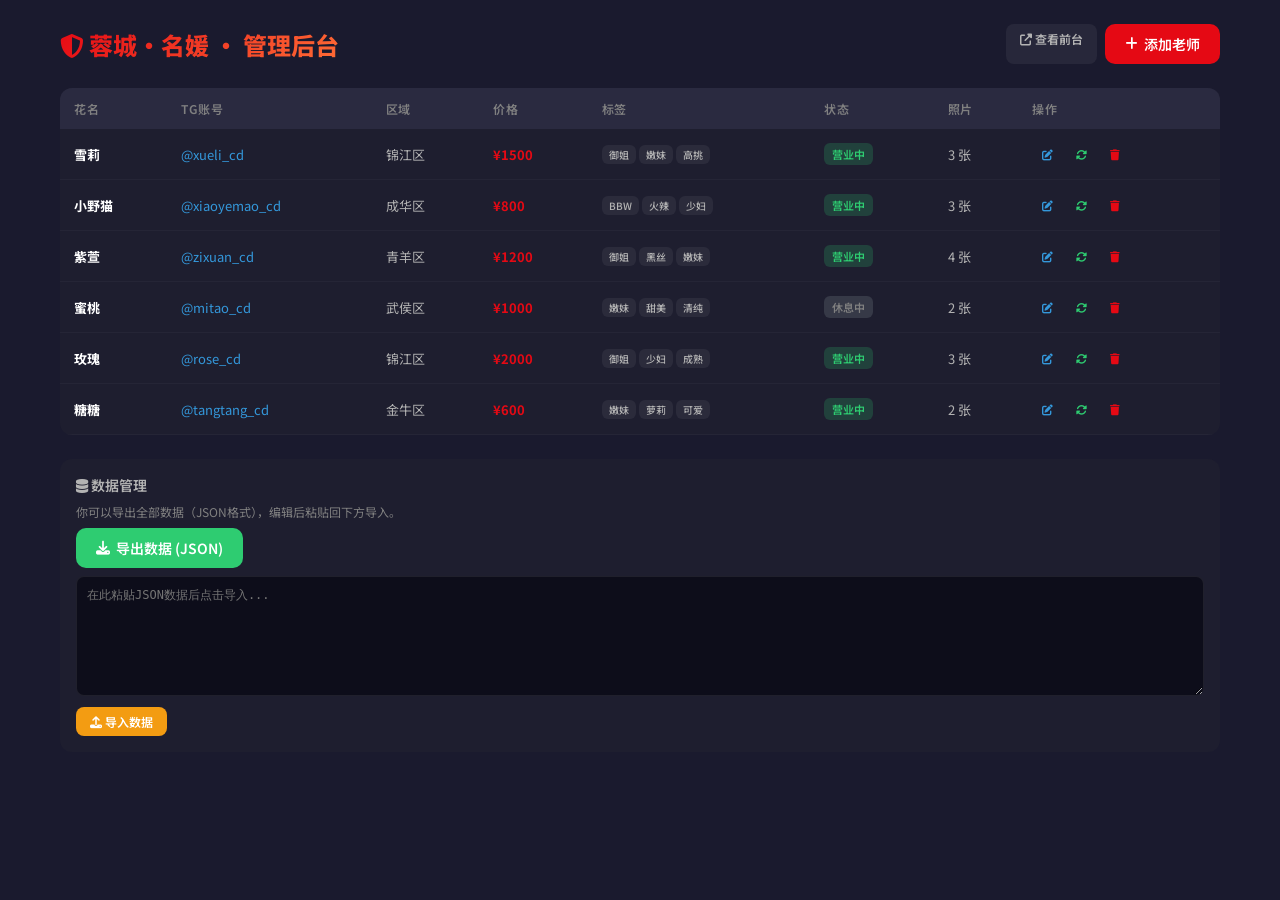
==== admin.html @ 96fcb3c1 "Add files via upload" ====
<!DOCTYPE html>
<html lang="zh-CN">
<head>
    <meta charset="UTF-8">
    <meta name="viewport" content="width=device-width, initial-scale=1.0">
    <title>蓉城·名媛 - 管理后台</title>
    <link rel="preconnect" href="https://fonts.googleapis.com">
    <link href="https://fonts.googleapis.com/css2?family=Noto+Sans+SC:wght@300;400;500;700;900&display=swap" rel="stylesheet">
    <link rel="stylesheet" href="https://cdnjs.cloudflare.com/ajax/libs/font-awesome/6.5.1/css/all.min.css">
    <link rel="stylesheet" href="styles.css">
    <style>
        body{background:#1a1a2e;padding-top:24px;max-width:1200px;margin:0 auto;padding:24px 20px}
        .admin-header{display:flex;justify-content:space-between;align-items:center;margin-bottom:24px;flex-wrap:wrap;gap:12px}
        .admin-header h1{font-size:24px;font-weight:800;background:linear-gradient(135deg,#e50914,#ff6b35);-webkit-background-clip:text;-webkit-text-fill-color:transparent;background-clip:text}
        .admin-actions{display:flex;gap:8px;flex-wrap:wrap}
        .btn-add{padding:10px 20px;font-size:14px;font-weight:600;border-radius:10px;background:var(--accent);color:#fff;transition:var(--transition);display:flex;align-items:center;gap:6px}
        .btn-add:hover{background:var(--accent-hover)}
        .btn-export{padding:10px 20px;font-size:14px;font-weight:600;border-radius:10px;background:var(--green);color:#fff;transition:var(--transition);display:flex;align-items:center;gap:6px}
        .btn-export:hover{opacity:.8}
        .teacher-table{width:100%;border-collapse:collapse;background:var(--bg-card);border-radius:12px;overflow:hidden;margin-bottom:24px}
        .teacher-table th{background:var(--bg-elevated);padding:12px 14px;font-size:12px;font-weight:600;color:var(--text-muted);text-transform:uppercase;letter-spacing:.5px;text-align:left;white-space:nowrap}
        .teacher-table td{padding:12px 14px;font-size:13px;color:var(--text-secondary);border-bottom:1px solid rgba(255,255,255,0.03);vertical-align:middle}
        .teacher-table tr:hover td{background:rgba(255,255,255,0.02)}
        .tag-pills{display:flex;gap:3px;flex-wrap:wrap}
        .tag-pill{font-size:10px;font-weight:500;padding:2px 7px;border-radius:6px;background:rgba(255,255,255,0.06);color:var(--text-secondary)}
        .status-badge{font-size:11px;font-weight:600;padding:3px 8px;border-radius:6px;display:inline-block}
        .status-badge.online{background:rgba(46,204,113,0.2);color:var(--green)}
        .status-badge.offline{background:rgba(149,165,166,0.2);color:var(--text-muted)}
        .action-btn{padding:5px 10px;font-size:11px;font-weight:600;border-radius:6px;transition:var(--transition);color:var(--text-secondary)}
        .action-btn:hover{background:rgba(255,255,255,0.06);color:#fff}
        .action-btn.edit{color:var(--blue)}
        .action-btn.delete{color:var(--accent)}
        .action-btn.toggle{color:var(--green)}
        .modal-backdrop{position:fixed;inset:0;z-index:2000;display:none;align-items:center;justify-content:center;background:rgba(0,0,0,0.85);backdrop-filter:blur(8px);padding:20px}
        .modal-backdrop.open{display:flex}
        .editor-panel{background:var(--bg-secondary);border-radius:16px;padding:24px;width:100%;max-width:600px;max-height:85vh;overflow-y:auto;border:1px solid rgba(255,255,255,0.06)}
        .editor-panel h2{font-size:18px;font-weight:700;margin-bottom:16px}
        .form-group{margin-bottom:12px}
        .form-group label{display:block;font-size:12px;font-weight:600;color:var(--text-muted);margin-bottom:4px;text-transform:uppercase;letter-spacing:.5px}
        .form-group input,.form-group textarea,.form-group select{width:100%;padding:9px 12px;background:rgba(255,255,255,0.05);border:1px solid rgba(255,255,255,0.08);border-radius:8px;color:#fff;font-size:13px;font-family:inherit}
        .form-group input:focus,.form-group textarea:focus{border-color:var(--accent)}
        .form-group textarea{resize:vertical;min-height:60px}
        .form-row{display:grid;grid-template-columns:1fr 1fr;gap:12px}
        .form-actions{display:flex;justify-content:flex-end;gap:8px;margin-top:16px;padding-top:12px;border-top:1px solid rgba(255,255,255,0.06)}
        .photo-input-group{display:flex;gap:6px;align-items:center;margin-bottom:4px}
        .photo-input-group input{flex:1}
        .add-photo-btn{padding:9px 12px;font-size:12px;border-radius:6px;background:rgba(255,255,255,0.06);color:var(--text-secondary)}
        .add-photo-btn:hover{background:rgba(255,255,255,0.1);color:#fff}
        .remove-photo-btn{color:var(--accent);padding:4px;font-size:12px}
        .tag-input-group{display:flex;gap:6px;margin-bottom:4px}
        .tag-input-group input{flex:1}
        .data-actions{margin-top:24px;padding:16px;background:var(--bg-card);border-radius:12px}
        .data-actions h3{font-size:14px;font-weight:600;margin-bottom:8px;color:var(--text-secondary)}
        .textarea-code{width:100%;min-height:120px;padding:10px;background:#0d0d1a;border:1px solid rgba(255,255,255,0.08);border-radius:8px;color:#a0a0c0;font-size:12px;font-family:monospace;resize:vertical}
        @media(max-width:640px){
            .form-row{grid-template-columns:1fr}
            .teacher-table{font-size:12px}
            .teacher-table th,.teacher-table td{padding:8px 10px}
        }
    </style>
</head>
<body>
    <div class="admin-header">
        <h1><i class="fas fa-shield-alt"></i> 蓉城·名媛 · 管理后台</h1>
        <div class="admin-actions">
            <a href="index.html" class="btn-sm" style="background:rgba(255,255,255,0.06);color:var(--text-secondary);text-decoration:none"><i class="fas fa-external-link-alt"></i> 查看前台</a>
            <button class="btn-add" id="addTeacherBtn"><i class="fas fa-plus"></i> 添加老师</button>
        </div>
    </div>

    <table class="teacher-table">
        <thead>
            <tr>
                <th>花名</th>
                <th>TG账号</th>
                <th>区域</th>
                <th>价格</th>
                <th>标签</th>
                <th>状态</th>
                <th>照片</th>
                <th>操作</th>
            </tr>
        </thead>
        <tbody id="teacherTableBody"></tbody>
    </table>

    <!-- Editor Modal -->
    <div class="modal-backdrop" id="editorModal">
        <div class="editor-panel">
            <h2 id="editorTitle">添加老师</h2>
            <input type="hidden" id="editId">
            <div class="form-row">
                <div class="form-group"><label>花名 *</label><input type="text" id="editName" placeholder="如：雪莉"></div>
                <div class="form-group"><label>TG账号 *</label><input type="text" id="editTG" placeholder="如：xueli_cd"></div>
            </div>
            <div class="form-row">
                <div class="form-group"><label>所在区域 *</label>
                    <select id="editDistrict">
                        <option value="锦江区">锦江区</option>
                        <option value="青羊区">青羊区</option>
                        <option value="成华区">成华区</option>
                        <option value="武侯区">武侯区</option>
                        <option value="金牛区">金牛区</option>
                        <option value="高新区">高新区</option>
                    </select>
                </div>
                <div class="form-group"><label>价格 (¥) *</label><input type="number" id="editPrice" placeholder="如：1500" min="0"></div>
            </div>
            <div class="form-group"><label>开课状态</label>
                <select id="editStatus">
                    <option value="营业中">营业中</option>
                    <option value="休息中">休息中</option>
                </select>
            </div>
            <div class="form-group"><label>开课时间</label><input type="text" id="editSchedule" placeholder="如：10:00 - 22:00"></div>
            <div class="form-group"><label>优惠信息</label><input type="text" id="editDiscount" placeholder="如：首单8折"></div>
            <div class="form-group"><label>老师简介</label><textarea id="editBio" rows="3" placeholder="填写老师简介..."></textarea></div>

            <div class="form-group">
                <label>照片链接 (最多10张，第一张为主图)</label>
                <div id="photoList"></div>
                <button class="add-photo-btn" id="addPhotoBtn"><i class="fas fa-plus"></i> 添加照片</button>
            </div>

            <div class="form-group">
                <label>标签 (用逗号分隔)</label>
                <input type="text" id="editTags" placeholder="如：御姐,嫩妹,少妇,BBW">
            </div>

            <div class="form-actions">
                <button class="btn-cancel" id="editorCancel">取消</button>
                <button class="btn-primary" id="editorSave"><i class="fas fa-save"></i> 保存</button>
            </div>
        </div>
    </div>

    <!-- Data Export/Import -->
    <div class="data-actions">
        <h3><i class="fas fa-database"></i> 数据管理</h3>
        <p style="font-size:12px;color:var(--text-muted);margin-bottom:8px">你可以导出全部数据（JSON格式），编辑后粘贴回下方导入。</p>
        <button class="btn-export" id="exportBtn" style="margin-bottom:8px"><i class="fas fa-download"></i> 导出数据 (JSON)</button>
        <div><textarea class="textarea-code" id="importData" placeholder="在此粘贴JSON数据后点击导入..."></textarea></div>
        <button class="btn-sm" id="importBtn" style="margin-top:6px;background:var(--orange)"><i class="fas fa-upload"></i> 导入数据</button>
    </div>

    <script src="app.js"></script>
    <script src="admin.js"></script>
</body>
</html>
---- styles.css ----
:root {
    --bg-primary: #141414;
    --bg-secondary: #1a1a2e;
    --bg-card: #1e1e2f;
    --bg-card-hover: #252540;
    --bg-elevated: #2a2a40;
    --text-primary: #ffffff;
    --text-secondary: #b3b3b3;
    --text-muted: #808080;
    --accent: #e50914;
    --accent-hover: #ff0a16;
    --accent-glow: rgba(229, 9, 20, 0.4);
    --gold: #f5c518;
    --green: #2ecc71;
    --orange: #f39c12;
    --pink: #e91e8a;
    --blue: #3498db;
    --border-radius: 12px;
    --border-radius-lg: 20px;
    --transition: all 0.3s cubic-bezier(0.25, 0.46, 0.45, 0.94);
    --shadow-card: 0 8px 32px rgba(0,0,0,0.4);
    --shadow-hover: 0 16px 48px rgba(0,0,0,0.6);
    --gradient-hero: linear-gradient(135deg, #141414 0%, #1a1a2e 50%, #16213e 100%);
    --gradient-card: linear-gradient(180deg, transparent 0%, rgba(20,20,20,0.95) 100%);
    --gradient-accent: linear-gradient(135deg, #e50914, #ff6b35);
    --font-cn: 'Noto Sans SC', -apple-system, BlinkMacSystemFont, sans-serif;
    --font-en: 'Inter', -apple-system, BlinkMacSystemFont, sans-serif;
}
*,*::before,*::after{margin:0;padding:0;box-sizing:border-box}
html{scroll-behavior:smooth;-webkit-tap-highlight-color:transparent}
body{font-family:var(--font-cn);background:var(--bg-primary);color:var(--text-primary);min-height:100vh;overflow-x:hidden;padding-bottom:80px}
a{text-decoration:none;color:inherit}
img{display:block;max-width:100%}
button{cursor:pointer;border:none;background:none;font-family:inherit}
input,textarea{font-family:inherit;outline:none}
::-webkit-scrollbar{width:6px}
::-webkit-scrollbar-track{background:transparent}
::-webkit-scrollbar-thumb{background:#333;border-radius:3px}
.navbar{position:fixed;top:0;left:0;right:0;z-index:1000;display:flex;align-items:center;justify-content:space-between;padding:0 24px;height:64px;background:linear-gradient(180deg,rgba(20,20,20,0.95) 0%,transparent 100%);transition:var(--transition)}
.navbar.scrolled{background:rgba(20,20,20,0.98);backdrop-filter:blur(20px);box-shadow:0 2px 20px rgba(0,0,0,0.5)}
.nav-brand{display:flex;align-items:center;gap:10px}
.brand-icon{font-size:24px;color:var(--accent);text-shadow:0 0 20px var(--accent-glow)}
.brand-text{font-family:var(--font-en);font-size:18px;font-weight:800;letter-spacing:1px;background:var(--gradient-accent);-webkit-background-clip:text;-webkit-text-fill-color:transparent;background-clip:text}
.nav-links{display:flex;gap:4px;overflow-x:auto;scrollbar-width:none;-ms-overflow-style:none;padding:0 8px;flex:1;justify-content:center}
.nav-links::-webkit-scrollbar{display:none}
.nav-link{padding:6px 14px;font-size:13px;font-weight:500;color:var(--text-secondary);white-space:nowrap;border-radius:20px;transition:var(--transition);letter-spacing:.5px}
.nav-link:hover{color:var(--text-primary)}
.nav-link.active{color:#fff;background:var(--accent);font-weight:600}
.nav-actions{display:flex;gap:8px}
.icon-btn{width:36px;height:36px;display:flex;align-items:center;justify-content:center;border-radius:50%;color:var(--text-secondary);font-size:16px;transition:var(--transition)}
.icon-btn:hover{background:rgba(255,255,255,0.1);color:#fff}
.search-bar{position:fixed;top:64px;left:0;right:0;z-index:999;display:none;align-items:center;gap:12px;padding:12px 24px 16px;background:rgba(20,20,20,0.98);backdrop-filter:blur(20px);border-bottom:1px solid rgba(255,255,255,0.05)}
.search-bar.open{display:flex}
.search-icon{color:var(--text-muted);font-size:16px}
.search-bar input{flex:1;padding:10px 0;background:transparent;border:none;color:var(--text-primary);font-size:16px}
.search-bar input::placeholder{color:var(--text-muted)}
.search-close{color:var(--text-muted)}
.filter-panel{position:fixed;top:64px;left:0;right:0;z-index:999;display:none;padding:16px 24px;background:rgba(26,26,46,0.98);backdrop-filter:blur(20px);border-bottom:1px solid rgba(255,255,255,0.05)}
.filter-panel.open{display:block}
.filter-section{margin-bottom:14px}
.filter-section:last-child{margin-bottom:0}
.filter-section h4{font-size:12px;font-weight:600;color:var(--text-muted);text-transform:uppercase;letter-spacing:1px;margin-bottom:8px}
.tag-filters{display:flex;flex-wrap:wrap;gap:6px}
.filter-tag{padding:5px 12px;font-size:12px;font-weight:500;border-radius:16px;background:rgba(255,255,255,0.05);color:var(--text-secondary);cursor:pointer;transition:var(--transition);border:1px solid transparent}
.filter-tag:hover{background:rgba(255,255,255,0.1)}
.filter-tag.active{background:var(--accent);color:#fff;border-color:var(--accent)}
.price-range{display:flex;align-items:center;gap:8px}
.price-range input{width:80px;padding:6px 10px;background:rgba(255,255,255,0.05);border:1px solid rgba(255,255,255,0.1);border-radius:8px;color:#fff;font-size:13px}
.price-range input:focus{border-color:var(--accent)}
.price-sep{color:var(--text-muted)}
.btn-sm{padding:6px 14px;font-size:12px;font-weight:600;border-radius:8px;background:var(--accent);color:#fff;transition:var(--transition)}
.btn-sm:hover{background:var(--accent-hover)}
.status-filters{display:flex;gap:14px;flex-wrap:wrap}
.status-filters label{font-size:13px;color:var(--text-secondary);display:flex;align-items:center;gap:4px;cursor:pointer}
.status-filters input[type="radio"]{accent-color:var(--accent)}
.hero{position:relative;height:320px;display:flex;align-items:center;justify-content:center;overflow:hidden}
.hero-bg{position:absolute;inset:0;background:var(--gradient-hero);opacity:.8}
.hero-bg::after{content:'';position:absolute;bottom:0;left:0;right:0;height:120px;background:linear-gradient(transparent,var(--bg-primary))}
.hero-content{position:relative;text-align:center;z-index:1;padding:0 20px}
.hero-title{font-family:var(--font-en);font-size:clamp(32px,8vw,56px);font-weight:900;letter-spacing:3px;background:linear-gradient(135deg,#fff 0%,#e50914 50%,#ff6b35 100%);-webkit-background-clip:text;-webkit-text-fill-color:transparent;background-clip:text;margin-bottom:8px}
.hero-subtitle{font-size:clamp(14px,3vw,18px);color:var(--text-secondary);font-weight:300;letter-spacing:2px;margin-bottom:16px}
.hero-stats{font-size:14px;color:var(--text-muted);font-weight:300}
.hero-stats span{color:var(--gold);font-weight:700;font-size:20px}
.category-section{padding:0 24px;margin-top:-40px;position:relative;z-index:2}
.section-header{display:flex;align-items:center;gap:10px;margin-bottom:16px}
.section-title{font-size:18px;font-weight:700;letter-spacing:.5px}
.section-badge{font-size:11px;font-weight:600;padding:2px 8px;border-radius:10px;background:var(--accent);color:#fff}
.card-grid{display:grid;grid-template-columns:repeat(auto-fill,minmax(280px,1fr));gap:16px;padding-bottom:24px}
.teacher-card{position:relative;border-radius:var(--border-radius);overflow:hidden;background:var(--bg-card);transition:var(--transition);cursor:pointer;transform:translateZ(0);border:1px solid rgba(255,255,255,0.03)}
.teacher-card:hover{transform:translateY(-8px) scale(1.02);box-shadow:var(--shadow-hover);border-color:rgba(255,255,255,0.08);z-index:5}
.card-photo-container{position:relative;width:100%;padding-top:100%;overflow:hidden;background:var(--bg-secondary)}
.card-photo{position:absolute;top:0;left:0;width:100%;height:100%;object-fit:cover;transition:transform .5s ease}
.teacher-card:hover .card-photo{transform:scale(1.08)}
.card-photo-nav{position:absolute;top:50%;transform:translateY(-50%);width:28px;height:28px;display:flex;align-items:center;justify-content:center;background:rgba(0,0,0,0.5);color:#fff;border-radius:50%;font-size:12px;opacity:0;transition:var(--transition);z-index:3;backdrop-filter:blur(4px)}
.card-photo-nav.prev{left:6px}
.card-photo-nav.next{right:6px}
.teacher-card:hover .card-photo-nav{opacity:1}
.card-photo-nav:hover{background:rgba(229,9,20,0.7)}
.card-photo-counter{position:absolute;top:8px;right:8px;font-size:11px;font-weight:600;padding:2px 8px;border-radius:10px;background:rgba(0,0,0,0.6);color:rgba(255,255,255,0.8);backdrop-filter:blur(4px);z-index:3}
.card-status{position:absolute;top:8px;left:8px;display:flex;align-items:center;gap:4px;font-size:11px;font-weight:600;padding:3px 10px;border-radius:10px;z-index:3;backdrop-filter:blur(4px)}
.card-status.active{background:rgba(46,204,113,0.85);color:#fff}
.card-status.resting{background:rgba(149,165,166,0.85);color:#fff}
.card-status .dot{width:5px;height:5px;border-radius:50%;background:#fff;animation:pulse-dot 2s infinite}
@keyframes pulse-dot{0%,100%{opacity:1}50%{opacity:0.3}}
.card-body{padding:12px 14px 16px}
.card-name-row{display:flex;align-items:center;justify-content:space-between;margin-bottom:6px}
.card-name{font-size:16px;font-weight:700;letter-spacing:.5px}
.card-tg{font-size:12px;color:var(--blue);display:flex;align-items:center;gap:3px;font-weight:500}
.card-tg i{font-size:11px}
.card-district{font-size:12px;color:var(--text-muted);display:flex;align-items:center;gap:4px;margin-bottom:6px}
.card-district i{font-size:10px}
.card-tags{display:flex;flex-wrap:wrap;gap:4px;margin-bottom:8px}
.card-tag{font-size:10px;font-weight:500;padding:2px 8px;border-radius:8px;background:rgba(255,255,255,0.06);color:var(--text-secondary);letter-spacing:.3px;border:1px solid rgba(255,255,255,0.04)}
.card-footer{display:flex;justify-content:space-between;align-items:center;padding-top:8px;border-top:1px solid rgba(255,255,255,0.04)}
.card-price{font-size:18px;font-weight:800;color:var(--accent)}
.card-price small{font-size:11px;font-weight:400;color:var(--text-muted)}
.card-rating{display:flex;align-items:center;gap:3px;font-size:12px;color:var(--gold)}
.modal-overlay{position:fixed;inset:0;z-index:2000;display:none;align-items:center;justify-content:center;background:rgba(0,0,0,0.85);backdrop-filter:blur(8px);padding:20px}
.modal-overlay.open{display:flex}
.modal-content{position:relative;width:100%;max-width:520px;max-height:90vh;overflow-y:auto;background:var(--bg-secondary);border-radius:var(--border-radius-lg);box-shadow:0 32px 80px rgba(0,0,0,0.8);border:1px solid rgba(255,255,255,0.06)}
.modal-sm{max-width:400px}
.modal-close{position:absolute;top:12px;right:12px;width:36px;height:36px;display:flex;align-items:center;justify-content:center;border-radius:50%;background:rgba(0,0,0,0.5);color:#fff;z-index:10;font-size:16px;transition:var(--transition)}
.modal-close:hover{background:var(--accent)}
.modal-gallery{position:relative}
.gallery-main{position:relative;width:100%;padding-top:75%;background:#000;overflow:hidden}
.gallery-main img{position:absolute;top:0;left:0;width:100%;height:100%;object-fit:cover;transition:opacity .3s ease}
.gallery-nav{position:absolute;top:50%;transform:translateY(-50%);width:40px;height:40px;display:flex;align-items:center;justify-content:center;background:rgba(0,0,0,0.6);color:#fff;border-radius:50%;font-size:16px;transition:var(--transition);z-index:5;backdrop-filter:blur(4px)}
.gallery-nav:hover{background:var(--accent)}
.gallery-prev{left:12px}
.gallery-next{right:12px}
.gallery-counter{position:absolute;bottom:12px;right:12px;font-size:12px;font-weight:600;padding:3px 10px;border-radius:10px;background:rgba(0,0,0,0.6);color:rgba(255,255,255,0.8);backdrop-filter:blur(4px);z-index:5}
.gallery-thumbs{display:flex;gap:4px;padding:8px 12px;background:var(--bg-primary);overflow-x:auto}
.gallery-thumb{width:48px;height:48px;border-radius:6px;overflow:hidden;cursor:pointer;opacity:.5;transition:var(--transition);flex-shrink:0;border:2px solid transparent}
.gallery-thumb:hover{opacity:.8}
.gallery-thumb.active{opacity:1;border-color:var(--accent)}
.gallery-thumb img{width:100%;height:100%;object-fit:cover}
.modal-info{padding:20px}
.modal-header{display:flex;flex-wrap:wrap;align-items:center;gap:8px;margin-bottom:12px}
.modal-header h2{font-size:22px;font-weight:800;letter-spacing:.5px}
.modal-tg{font-size:13px;color:var(--blue);display:flex;align-items:center;gap:4px;font-weight:500}
.modal-status{font-size:11px;font-weight:600;padding:3px 10px;border-radius:10px}
.modal-status.online{background:rgba(46,204,113,0.2);color:var(--green);border:1px solid rgba(46,204,113,0.3)}
.modal-status.offline{background:rgba(149,165,166,0.2);color:var(--text-muted);border:1px solid rgba(255,255,255,0.1)}
.modal-tags{display:flex;flex-wrap:wrap;gap:6px;margin-bottom:16px}
.modal-tag{font-size:11px;font-weight:500;padding:4px 12px;border-radius:14px;background:rgba(255,255,255,0.06);color:var(--text-secondary);border:1px solid rgba(255,255,255,0.06)}
.modal-detail-grid{display:grid;grid-template-columns:1fr 1fr;gap:10px;margin-bottom:16px}
.detail-item{background:rgba(255,255,255,0.03);border-radius:10px;padding:10px 12px}
.detail-label{display:block;font-size:10px;font-weight:600;color:var(--text-muted);text-transform:uppercase;letter-spacing:.5px;margin-bottom:4px}
.detail-label i{margin-right:3px}
.detail-value{font-size:14px;font-weight:600}
.detail-value.price{font-size:20px;font-weight:800;color:var(--accent)}
.modal-section{margin-bottom:16px}
.modal-section:last-child{margin-bottom:0}
.modal-section h4{font-size:13px;font-weight:700;margin-bottom:8px;color:var(--text-secondary)}
.modal-section h4 i{margin-right:6px}
.modal-section p{font-size:14px;line-height:1.7;color:var(--text-secondary);font-weight:300}
.review-header{display:flex;justify-content:space-between;align-items:center;margin-bottom:8px}
.review-item{background:rgba(255,255,255,0.03);border-radius:10px;padding:12px;margin-bottom:8px}
.review-item:last-child{margin-bottom:0}
.review-meta{display:flex;justify-content:space-between;align-items:center;margin-bottom:4px}
.review-author{font-size:13px;font-weight:600}
.review-stars{color:var(--gold);font-size:12px}
.review-text{font-size:13px;color:var(--text-secondary);line-height:1.5;font-weight:300}
.no-reviews{text-align:center;color:var(--text-muted);font-size:13px;padding:20px 0}
.rating-input{display:flex;align-items:center;gap:4px;margin:16px 0}
.star{font-size:28px;color:rgba(255,255,255,0.15);cursor:pointer;transition:var(--transition)}
.star:hover,.star.active{color:var(--gold)}
.rating-text{font-size:12px;color:var(--text-muted);margin-left:8px}
#reviewText,#reviewerName{width:100%;padding:10px 14px;background:rgba(255,255,255,0.05);border:1px solid rgba(255,255,255,0.08);border-radius:10px;color:#fff;font-size:14px;margin-bottom:10px;resize:vertical}
#reviewText:focus,#reviewerName:focus{border-color:var(--accent)}
.modal-actions{display:flex;gap:8px;justify-content:flex-end;margin-top:8px}
.btn-cancel{padding:8px 18px;font-size:13px;font-weight:600;border-radius:8px;background:rgba(255,255,255,0.06);color:var(--text-secondary);transition:var(--transition)}
.btn-cancel:hover{background:rgba(255,255,255,0.1)}
.btn-primary{padding:8px 18px;font-size:13px;font-weight:600;border-radius:8px;background:var(--accent);color:#fff;transition:var(--transition)}
.btn-primary:hover{background:var(--accent-hover)}
.checkin-banner{position:fixed;bottom:24px;left:50%;transform:translateX(-50%) translateY(100px);display:flex;align-items:center;gap:8px;padding:10px 20px;background:rgba(46,204,113,0.9);color:#fff;border-radius:12px;font-size:13px;font-weight:600;z-index:3000;backdrop-filter:blur(10px);box-shadow:0 8px 32px rgba(46,204,113,0.3);transition:transform .4s cubic-bezier(0.68,-0.55,0.265,1.55)}
.checkin-banner.show{transform:translateX(-50%) translateY(0)}
@media(max-width:640px){
    .navbar{padding:0 14px}.nav-links{justify-content:flex-start}
    .nav-link{font-size:12px;padding:5px 10px}
    .card-grid{grid-template-columns:1fr;gap:14px}
    .category-section{padding:0 14px}.hero{height:240px}
    .modal-detail-grid{grid-template-columns:1fr}
    .gallery-thumb{width:40px;height:40px}
    .modal-content{max-height:85vh;border-radius:16px}
}
@media(min-width:641px) and (max-width:1024px){.card-grid{grid-template-columns:repeat(2,1fr)}}
@media(min-width:1025px){.card-grid{grid-template-columns:repeat(3,1fr);gap:20px}.category-section{max-width:1400px;margin:-40px auto 0;padding:0 40px}}
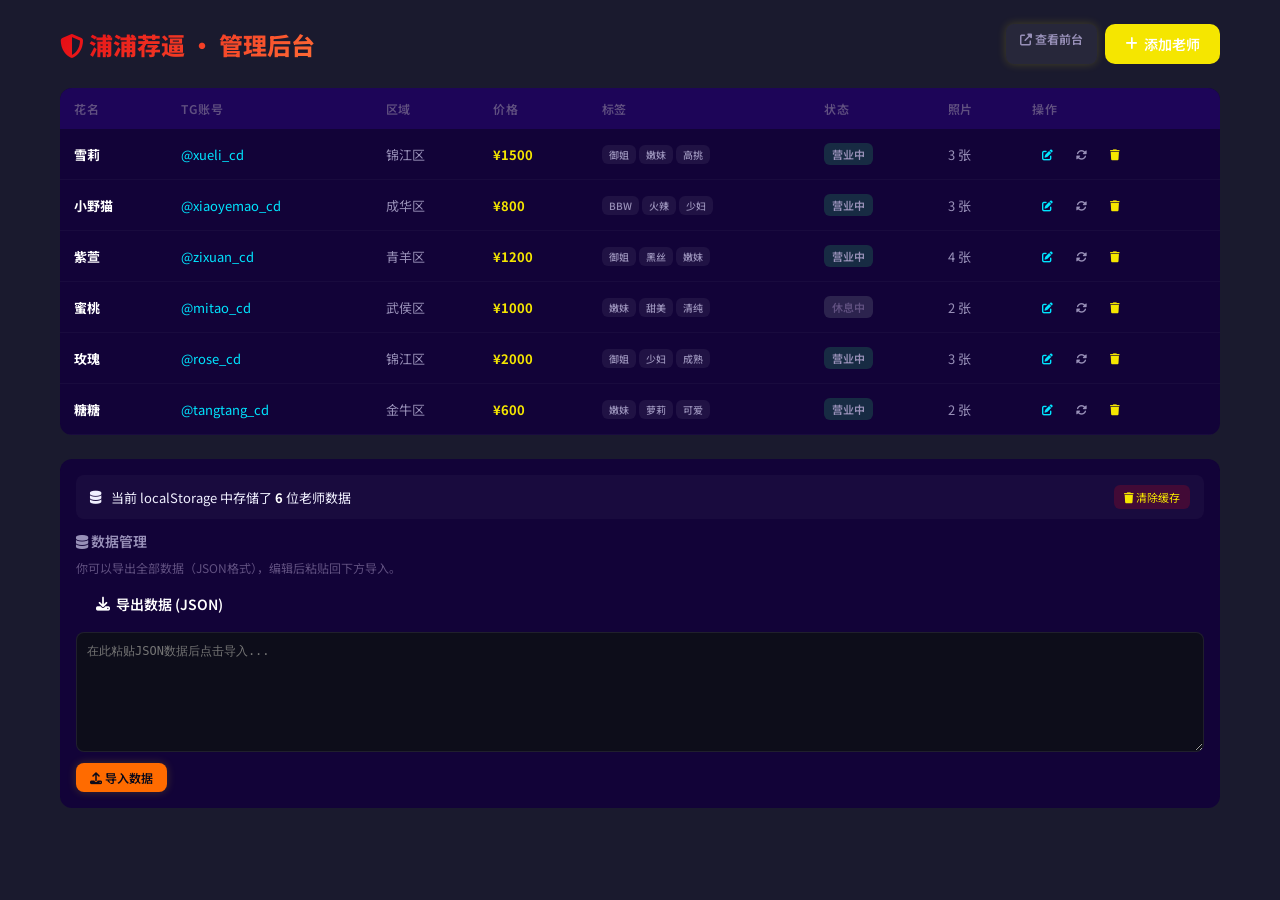
==== commit 87f295d9: "Add files via upload" ====
--- a/admin.html
+++ b/admin.html
@@ -3,7 +3,7 @@
 <head>
     <meta charset="UTF-8">
     <meta name="viewport" content="width=device-width, initial-scale=1.0">
-    <title>蓉城·名媛 - 管理后台</title>
+    <title>浦浦荐逼 · 管理后台</title>
     <link rel="preconnect" href="https://fonts.googleapis.com">
     <link href="https://fonts.googleapis.com/css2?family=Noto+Sans+SC:wght@300;400;500;700;900&display=swap" rel="stylesheet">
     <link rel="stylesheet" href="https://cdnjs.cloudflare.com/ajax/libs/font-awesome/6.5.1/css/all.min.css">
@@ -61,7 +61,7 @@
 </head>
 <body>
     <div class="admin-header">
-        <h1><i class="fas fa-shield-alt"></i> 蓉城·名媛 · 管理后台</h1>
+        <h1><i class="fas fa-shield-alt"></i> 浦浦荐逼 · 管理后台</h1>
         <div class="admin-actions">
             <a href="index.html" class="btn-sm" style="background:rgba(255,255,255,0.06);color:var(--text-secondary);text-decoration:none"><i class="fas fa-external-link-alt"></i> 查看前台</a>
             <button class="btn-add" id="addTeacherBtn"><i class="fas fa-plus"></i> 添加老师</button>
@@ -136,6 +136,13 @@
 
     <!-- Data Export/Import -->
     <div class="data-actions">
+        <div id="dataStatus" style="margin-bottom:12px;padding:10px 14px;background:rgba(255,255,255,0.03);border-radius:8px;display:flex;align-items:center;gap:10px;font-size:13px">
+            <i class="fas fa-database"></i>
+            <span id="dataCountLabel">当前 localStorage 中存储了 <strong style="color:#fff">0</strong> 位老师数据</span>
+            <button onclick="localStorage.removeItem('cd_teachers_data');alert('缓存已清除，刷新页面后将重新加载默认数据');location.reload()" style="margin-left:auto;padding:4px 10px;font-size:11px;border-radius:6px;background:rgba(229,9,20,0.2);color:var(--accent);cursor:pointer;border:none">
+                <i class="fas fa-trash"></i> 清除缓存
+            </button>
+        </div>
         <h3><i class="fas fa-database"></i> 数据管理</h3>
         <p style="font-size:12px;color:var(--text-muted);margin-bottom:8px">你可以导出全部数据（JSON格式），编辑后粘贴回下方导入。</p>
         <button class="btn-export" id="exportBtn" style="margin-bottom:8px"><i class="fas fa-download"></i> 导出数据 (JSON)</button>
--- a/styles.css
+++ b/styles.css
@@ -1,31 +1,36 @@
+/* ============================================================
+   CYBERPUNK 2077 主题 - 赛博朋克配色
+   ============================================================ */
 :root {
-    --bg-primary: #141414;
-    --bg-secondary: #1a1a2e;
-    --bg-card: #1e1e2f;
-    --bg-card-hover: #252540;
-    --bg-elevated: #2a2a40;
-    --text-primary: #ffffff;
-    --text-secondary: #b3b3b3;
-    --text-muted: #808080;
-    --accent: #e50914;
-    --accent-hover: #ff0a16;
-    --accent-glow: rgba(229, 9, 20, 0.4);
-    --gold: #f5c518;
-    --green: #2ecc71;
-    --orange: #f39c12;
-    --pink: #e91e8a;
-    --blue: #3498db;
+    --bg-primary: #0A0A1A;
+    --bg-secondary: #0D0221;
+    --bg-card: #120338;
+    --bg-card-hover: #1D0558;
+    --bg-elevated: #1D0558;
+    --text-primary: #F0F0FF;
+    --text-secondary: #9890B8;
+    --text-muted: #605080;
+    --accent: #F5E600;
+    --accent-hover: #FFD700;
+    --accent-glow: rgba(245, 230, 0, 0.45);
+    --gold: #F5E600;
+    --cyan: #00E5FF;
+    --pink: #FF0066;
+    --purple: #7C4DFF;
+    --blue: #00E5FF;
+    --orange: #FF6B00;
     --border-radius: 12px;
     --border-radius-lg: 20px;
     --transition: all 0.3s cubic-bezier(0.25, 0.46, 0.45, 0.94);
-    --shadow-card: 0 8px 32px rgba(0,0,0,0.4);
-    --shadow-hover: 0 16px 48px rgba(0,0,0,0.6);
-    --gradient-hero: linear-gradient(135deg, #141414 0%, #1a1a2e 50%, #16213e 100%);
-    --gradient-card: linear-gradient(180deg, transparent 0%, rgba(20,20,20,0.95) 100%);
-    --gradient-accent: linear-gradient(135deg, #e50914, #ff6b35);
+    --shadow-card: 0 8px 32px rgba(0, 0, 0, 0.6);
+    --shadow-hover: 0 16px 48px rgba(0, 0, 0, 0.8), 0 0 20px rgba(245, 230, 0, 0.08);
+    --gradient-hero: linear-gradient(135deg, #0A0A1A 0%, #0D0221 40%, #1A0540 70%, #120338 100%);
+    --gradient-card: linear-gradient(180deg, transparent 0%, rgba(10, 10, 26, 0.95) 100%);
+    --gradient-accent: linear-gradient(135deg, #F5E600, #FF0066);
     --font-cn: 'Noto Sans SC', -apple-system, BlinkMacSystemFont, sans-serif;
     --font-en: 'Inter', -apple-system, BlinkMacSystemFont, sans-serif;
 }
+
 *,*::before,*::after{margin:0;padding:0;box-sizing:border-box}
 html{scroll-behavior:smooth;-webkit-tap-highlight-color:transparent}
 body{font-family:var(--font-cn);background:var(--bg-primary);color:var(--text-primary);min-height:100vh;overflow-x:hidden;padding-bottom:80px}
@@ -33,61 +38,87 @@
 img{display:block;max-width:100%}
 button{cursor:pointer;border:none;background:none;font-family:inherit}
 input,textarea{font-family:inherit;outline:none}
+::selection{background:var(--pink);color:#fff}
 ::-webkit-scrollbar{width:6px}
 ::-webkit-scrollbar-track{background:transparent}
-::-webkit-scrollbar-thumb{background:#333;border-radius:3px}
-.navbar{position:fixed;top:0;left:0;right:0;z-index:1000;display:flex;align-items:center;justify-content:space-between;padding:0 24px;height:64px;background:linear-gradient(180deg,rgba(20,20,20,0.95) 0%,transparent 100%);transition:var(--transition)}
-.navbar.scrolled{background:rgba(20,20,20,0.98);backdrop-filter:blur(20px);box-shadow:0 2px 20px rgba(0,0,0,0.5)}
+::-webkit-scrollbar-thumb{background:rgba(124,77,255,0.3);border-radius:3px}
+::-webkit-scrollbar-thumb:hover{background:rgba(124,77,255,0.5)}
+
+/* Navbar - Cyberpunk */
+.navbar{position:fixed;top:0;left:0;right:0;z-index:1000;display:flex;align-items:center;justify-content:space-between;padding:0 24px;height:64px;background:linear-gradient(180deg,rgba(10,10,26,0.95) 0%,transparent 100%);transition:var(--transition)}
+.navbar.scrolled{background:rgba(13,2,33,0.98);backdrop-filter:blur(20px);box-shadow:0 2px 20px rgba(0,0,0,0.6)}
 .nav-brand{display:flex;align-items:center;gap:10px}
-.brand-icon{font-size:24px;color:var(--accent);text-shadow:0 0 20px var(--accent-glow)}
-.brand-text{font-family:var(--font-en);font-size:18px;font-weight:800;letter-spacing:1px;background:var(--gradient-accent);-webkit-background-clip:text;-webkit-text-fill-color:transparent;background-clip:text}
+.brand-icon{font-size:22px;color:var(--cyan);text-shadow:0 0 12px rgba(0,229,255,0.6),0 0 30px rgba(0,229,255,0.2)}
+.brand-text{font-family:var(--font-en);font-size:16px;font-weight:800;letter-spacing:1.5px;background:var(--gradient-accent);-webkit-background-clip:text;-webkit-text-fill-color:transparent;background-clip:text;text-shadow:none}
 .nav-links{display:flex;gap:4px;overflow-x:auto;scrollbar-width:none;-ms-overflow-style:none;padding:0 8px;flex:1;justify-content:center}
 .nav-links::-webkit-scrollbar{display:none}
 .nav-link{padding:6px 14px;font-size:13px;font-weight:500;color:var(--text-secondary);white-space:nowrap;border-radius:20px;transition:var(--transition);letter-spacing:.5px}
-.nav-link:hover{color:var(--text-primary)}
-.nav-link.active{color:#fff;background:var(--accent);font-weight:600}
+.nav-link:hover{color:var(--cyan);text-shadow:0 0 8px rgba(0,229,255,0.3)}
+.nav-link.active{color:#0A0A1A;background:var(--accent);font-weight:700;box-shadow:0 0 16px rgba(245,230,0,0.4)}
 .nav-actions{display:flex;gap:8px}
 .icon-btn{width:36px;height:36px;display:flex;align-items:center;justify-content:center;border-radius:50%;color:var(--text-secondary);font-size:16px;transition:var(--transition)}
-.icon-btn:hover{background:rgba(255,255,255,0.1);color:#fff}
-.search-bar{position:fixed;top:64px;left:0;right:0;z-index:999;display:none;align-items:center;gap:12px;padding:12px 24px 16px;background:rgba(20,20,20,0.98);backdrop-filter:blur(20px);border-bottom:1px solid rgba(255,255,255,0.05)}
+.icon-btn:hover{background:rgba(0,229,255,0.1);color:var(--cyan)}
+
+/* Search Bar */
+.search-bar{position:fixed;top:64px;left:0;right:0;z-index:999;display:none;align-items:center;gap:12px;padding:12px 24px 16px;background:rgba(10,10,26,0.98);backdrop-filter:blur(20px);border-bottom:1px solid rgba(0,229,255,0.08)}
 .search-bar.open{display:flex}
 .search-icon{color:var(--text-muted);font-size:16px}
 .search-bar input{flex:1;padding:10px 0;background:transparent;border:none;color:var(--text-primary);font-size:16px}
 .search-bar input::placeholder{color:var(--text-muted)}
 .search-close{color:var(--text-muted)}
-.filter-panel{position:fixed;top:64px;left:0;right:0;z-index:999;display:none;padding:16px 24px;background:rgba(26,26,46,0.98);backdrop-filter:blur(20px);border-bottom:1px solid rgba(255,255,255,0.05)}
+
+/* Filter Panel */
+.filter-panel{position:fixed;top:64px;left:0;right:0;z-index:999;display:none;padding:16px 24px;background:rgba(13,2,33,0.98);backdrop-filter:blur(20px);border-bottom:1px solid rgba(124,77,255,0.1)}
 .filter-panel.open{display:block}
 .filter-section{margin-bottom:14px}
 .filter-section:last-child{margin-bottom:0}
 .filter-section h4{font-size:12px;font-weight:600;color:var(--text-muted);text-transform:uppercase;letter-spacing:1px;margin-bottom:8px}
 .tag-filters{display:flex;flex-wrap:wrap;gap:6px}
-.filter-tag{padding:5px 12px;font-size:12px;font-weight:500;border-radius:16px;background:rgba(255,255,255,0.05);color:var(--text-secondary);cursor:pointer;transition:var(--transition);border:1px solid transparent}
-.filter-tag:hover{background:rgba(255,255,255,0.1)}
-.filter-tag.active{background:var(--accent);color:#fff;border-color:var(--accent)}
+.filter-tag{padding:5px 12px;font-size:12px;font-weight:500;border-radius:16px;background:rgba(124,77,255,0.1);color:var(--text-secondary);cursor:pointer;transition:var(--transition);border:1px solid rgba(124,77,255,0.15)}
+.filter-tag:hover{background:rgba(124,77,255,0.2);color:var(--cyan)}
+.filter-tag.active{background:var(--accent);color:#0A0A1A;font-weight:700;border-color:var(--accent);box-shadow:0 0 12px rgba(245,230,0,0.3)}
 .price-range{display:flex;align-items:center;gap:8px}
-.price-range input{width:80px;padding:6px 10px;background:rgba(255,255,255,0.05);border:1px solid rgba(255,255,255,0.1);border-radius:8px;color:#fff;font-size:13px}
-.price-range input:focus{border-color:var(--accent)}
+.price-range input{width:80px;padding:6px 10px;background:rgba(124,77,255,0.08);border:1px solid rgba(124,77,255,0.15);border-radius:8px;color:#fff;font-size:13px}
+.price-range input:focus{border-color:var(--cyan);box-shadow:0 0 8px rgba(0,229,255,0.2)}
 .price-sep{color:var(--text-muted)}
-.btn-sm{padding:6px 14px;font-size:12px;font-weight:600;border-radius:8px;background:var(--accent);color:#fff;transition:var(--transition)}
-.btn-sm:hover{background:var(--accent-hover)}
+.btn-sm{padding:6px 14px;font-size:12px;font-weight:600;border-radius:8px;background:var(--accent);color:#0A0A1A;transition:var(--transition);box-shadow:0 0 10px rgba(245,230,0,0.2)}
+.btn-sm:hover{background:var(--accent-hover);box-shadow:0 0 16px rgba(245,230,0,0.4)}
 .status-filters{display:flex;gap:14px;flex-wrap:wrap}
 .status-filters label{font-size:13px;color:var(--text-secondary);display:flex;align-items:center;gap:4px;cursor:pointer}
-.status-filters input[type="radio"]{accent-color:var(--accent)}
-.hero{position:relative;height:320px;display:flex;align-items:center;justify-content:center;overflow:hidden}
-.hero-bg{position:absolute;inset:0;background:var(--gradient-hero);opacity:.8}
+.status-filters input[type="radio"]{accent-color:var(--cyan)}
+
+/* Hero - Cyberpunk */
+.hero{position:relative;height:340px;display:flex;align-items:center;justify-content:center;overflow:hidden}
+.hero-bg{position:absolute;inset:0;background:var(--gradient-hero);opacity:.9}
+.hero-bg::before{content:'';position:absolute;top:0;left:0;right:0;bottom:0;background:repeating-linear-gradient(0deg,transparent,transparent 2px,rgba(255,0,102,0.02) 2px,rgba(255,0,102,0.02) 4px);pointer-events:none}
 .hero-bg::after{content:'';position:absolute;bottom:0;left:0;right:0;height:120px;background:linear-gradient(transparent,var(--bg-primary))}
 .hero-content{position:relative;text-align:center;z-index:1;padding:0 20px}
-.hero-title{font-family:var(--font-en);font-size:clamp(32px,8vw,56px);font-weight:900;letter-spacing:3px;background:linear-gradient(135deg,#fff 0%,#e50914 50%,#ff6b35 100%);-webkit-background-clip:text;-webkit-text-fill-color:transparent;background-clip:text;margin-bottom:8px}
-.hero-subtitle{font-size:clamp(14px,3vw,18px);color:var(--text-secondary);font-weight:300;letter-spacing:2px;margin-bottom:16px}
+.hero-title{font-family:var(--font-en);font-size:clamp(36px,8vw,60px);font-weight:900;letter-spacing:4px;margin-bottom:8px;color:#fff}
+
+/* 霓虹分层文字效果 - 通过 data-text 实现 */
+.hero-title{position:relative;display:inline-block}
+.hero-title::before{content:attr(data-text);position:absolute;top:0;left:0;width:100%;height:100%;z-index:-1;color:var(--pink);animation:cyber-glitch 3s infinite;clip-path:inset(0 0 60% 0);opacity:.4}
+.hero-title::after{content:attr(data-text);position:absolute;top:0;left:0;width:100%;height:100%;z-index:-1;color:var(--cyan);animation:cyber-glitch2 3s infinite;clip-path:inset(60% 0 0 0);opacity:.4}
+
+@keyframes cyber-glitch{0%,90%,100%{transform:translate(0)}92%{transform:translate(-3px,1px)}94%{transform:translate(3px,-1px)}96%{transform:translate(-2px,2px)}98%{transform:translate(2px,-2px)}}
+@keyframes cyber-glitch2{0%,90%,100%{transform:translate(0)}92%{transform:translate(3px,-1px)}94%{transform:translate(-3px,1px)}96%{transform:translate(2px,2px)}98%{transform:translate(-2px,-2px)}}
+
+.hero-subtitle{font-size:clamp(14px,3vw,18px);color:var(--cyan);font-weight:300;letter-spacing:3px;margin-bottom:16px;text-shadow:0 0 10px rgba(0,229,255,0.3)}
 .hero-stats{font-size:14px;color:var(--text-muted);font-weight:300}
-.hero-stats span{color:var(--gold);font-weight:700;font-size:20px}
+.hero-stats span{color:var(--accent);font-weight:700;font-size:20px;text-shadow:0 0 8px rgba(245,230,0,0.3)}
+
+/* Section Header */
 .category-section{padding:0 24px;margin-top:-40px;position:relative;z-index:2}
 .section-header{display:flex;align-items:center;gap:10px;margin-bottom:16px}
 .section-title{font-size:18px;font-weight:700;letter-spacing:.5px}
-.section-badge{font-size:11px;font-weight:600;padding:2px 8px;border-radius:10px;background:var(--accent);color:#fff}
+.section-badge{font-size:11px;font-weight:600;padding:2px 8px;border-radius:10px;background:var(--accent);color:#0A0A1A;box-shadow:0 0 10px rgba(245,230,0,0.2)}
+
+/* Card Grid */
 .card-grid{display:grid;grid-template-columns:repeat(auto-fill,minmax(280px,1fr));gap:16px;padding-bottom:24px}
-.teacher-card{position:relative;border-radius:var(--border-radius);overflow:hidden;background:var(--bg-card);transition:var(--transition);cursor:pointer;transform:translateZ(0);border:1px solid rgba(255,255,255,0.03)}
-.teacher-card:hover{transform:translateY(-8px) scale(1.02);box-shadow:var(--shadow-hover);border-color:rgba(255,255,255,0.08);z-index:5}
+
+/* Teacher Card - Cyberpunk */
+.teacher-card{position:relative;border-radius:var(--border-radius);overflow:hidden;background:var(--bg-card);transition:var(--transition);cursor:pointer;transform:translateZ(0);border:1px solid rgba(124,77,255,0.12)}
+.teacher-card:hover{transform:translateY(-8px) scale(1.02);box-shadow:var(--shadow-hover);border-color:rgba(245,230,0,0.15);z-index:5}
 .card-photo-container{position:relative;width:100%;padding-top:100%;overflow:hidden;background:var(--bg-secondary)}
 .card-photo{position:absolute;top:0;left:0;width:100%;height:100%;object-fit:cover;transition:transform .5s ease}
 .teacher-card:hover .card-photo{transform:scale(1.08)}
@@ -95,91 +126,103 @@
 .card-photo-nav.prev{left:6px}
 .card-photo-nav.next{right:6px}
 .teacher-card:hover .card-photo-nav{opacity:1}
-.card-photo-nav:hover{background:rgba(229,9,20,0.7)}
-.card-photo-counter{position:absolute;top:8px;right:8px;font-size:11px;font-weight:600;padding:2px 8px;border-radius:10px;background:rgba(0,0,0,0.6);color:rgba(255,255,255,0.8);backdrop-filter:blur(4px);z-index:3}
+.card-photo-nav:hover{background:rgba(255,0,102,0.7)}
+.card-photo-counter{position:absolute;top:8px;right:8px;font-size:11px;font-weight:600;padding:2px 8px;border-radius:10px;background:rgba(0,0,0,0.6);color:var(--cyan);backdrop-filter:blur(4px);z-index:3}
 .card-status{position:absolute;top:8px;left:8px;display:flex;align-items:center;gap:4px;font-size:11px;font-weight:600;padding:3px 10px;border-radius:10px;z-index:3;backdrop-filter:blur(4px)}
-.card-status.active{background:rgba(46,204,113,0.85);color:#fff}
-.card-status.resting{background:rgba(149,165,166,0.85);color:#fff}
+.card-status.active{background:rgba(0,229,255,0.85);color:#0A0A1A;box-shadow:0 0 12px rgba(0,229,255,0.3)}
+.card-status.resting{background:rgba(124,77,255,0.6);color:var(--text-secondary)}
 .card-status .dot{width:5px;height:5px;border-radius:50%;background:#fff;animation:pulse-dot 2s infinite}
 @keyframes pulse-dot{0%,100%{opacity:1}50%{opacity:0.3}}
-.card-body{padding:12px 14px 16px}
+
+/* Card Body */
+.card-body{padding:12px 14px 16px;background:linear-gradient(180deg,var(--bg-card),rgba(18,3,56,0.95))}
 .card-name-row{display:flex;align-items:center;justify-content:space-between;margin-bottom:6px}
 .card-name{font-size:16px;font-weight:700;letter-spacing:.5px}
-.card-tg{font-size:12px;color:var(--blue);display:flex;align-items:center;gap:3px;font-weight:500}
+.card-tg{font-size:12px;color:var(--cyan);display:flex;align-items:center;gap:3px;font-weight:500;text-shadow:0 0 6px rgba(0,229,255,0.15)}
 .card-tg i{font-size:11px}
 .card-district{font-size:12px;color:var(--text-muted);display:flex;align-items:center;gap:4px;margin-bottom:6px}
-.card-district i{font-size:10px}
+.card-district i{font-size:10px;color:var(--pink)}
 .card-tags{display:flex;flex-wrap:wrap;gap:4px;margin-bottom:8px}
-.card-tag{font-size:10px;font-weight:500;padding:2px 8px;border-radius:8px;background:rgba(255,255,255,0.06);color:var(--text-secondary);letter-spacing:.3px;border:1px solid rgba(255,255,255,0.04)}
-.card-footer{display:flex;justify-content:space-between;align-items:center;padding-top:8px;border-top:1px solid rgba(255,255,255,0.04)}
-.card-price{font-size:18px;font-weight:800;color:var(--accent)}
+.card-tag{font-size:10px;font-weight:500;padding:2px 8px;border-radius:8px;background:rgba(124,77,255,0.1);color:var(--text-secondary);letter-spacing:.3px;border:1px solid rgba(124,77,255,0.1)}
+.card-footer{display:flex;justify-content:space-between;align-items:center;padding-top:8px;border-top:1px solid rgba(124,77,255,0.08)}
+.card-price{font-size:18px;font-weight:800;color:var(--accent);text-shadow:0 0 8px rgba(245,230,0,0.1)}
 .card-price small{font-size:11px;font-weight:400;color:var(--text-muted)}
 .card-rating{display:flex;align-items:center;gap:3px;font-size:12px;color:var(--gold)}
-.modal-overlay{position:fixed;inset:0;z-index:2000;display:none;align-items:center;justify-content:center;background:rgba(0,0,0,0.85);backdrop-filter:blur(8px);padding:20px}
+
+/* Modal - Cyberpunk */
+.modal-overlay{position:fixed;inset:0;z-index:2000;display:none;align-items:center;justify-content:center;background:rgba(5,0,20,0.9);backdrop-filter:blur(8px);padding:20px}
 .modal-overlay.open{display:flex}
-.modal-content{position:relative;width:100%;max-width:520px;max-height:90vh;overflow-y:auto;background:var(--bg-secondary);border-radius:var(--border-radius-lg);box-shadow:0 32px 80px rgba(0,0,0,0.8);border:1px solid rgba(255,255,255,0.06)}
+.modal-content{position:relative;width:100%;max-width:520px;max-height:90vh;overflow-y:auto;background:var(--bg-secondary);border-radius:var(--border-radius-lg);box-shadow:0 32px 80px rgba(0,0,0,0.8),0 0 30px rgba(124,77,255,0.08);border:1px solid rgba(124,77,255,0.12)}
 .modal-sm{max-width:400px}
 .modal-close{position:absolute;top:12px;right:12px;width:36px;height:36px;display:flex;align-items:center;justify-content:center;border-radius:50%;background:rgba(0,0,0,0.5);color:#fff;z-index:10;font-size:16px;transition:var(--transition)}
-.modal-close:hover{background:var(--accent)}
+.modal-close:hover{background:var(--pink)}
 .modal-gallery{position:relative}
-.gallery-main{position:relative;width:100%;padding-top:75%;background:#000;overflow:hidden}
+.gallery-main{position:relative;width:100%;padding-top:75%;background:#050010;overflow:hidden;border-bottom:1px solid rgba(124,77,255,0.1)}
 .gallery-main img{position:absolute;top:0;left:0;width:100%;height:100%;object-fit:cover;transition:opacity .3s ease}
 .gallery-nav{position:absolute;top:50%;transform:translateY(-50%);width:40px;height:40px;display:flex;align-items:center;justify-content:center;background:rgba(0,0,0,0.6);color:#fff;border-radius:50%;font-size:16px;transition:var(--transition);z-index:5;backdrop-filter:blur(4px)}
-.gallery-nav:hover{background:var(--accent)}
+.gallery-nav:hover{background:var(--pink);box-shadow:0 0 12px rgba(255,0,102,0.3)}
 .gallery-prev{left:12px}
 .gallery-next{right:12px}
-.gallery-counter{position:absolute;bottom:12px;right:12px;font-size:12px;font-weight:600;padding:3px 10px;border-radius:10px;background:rgba(0,0,0,0.6);color:rgba(255,255,255,0.8);backdrop-filter:blur(4px);z-index:5}
-.gallery-thumbs{display:flex;gap:4px;padding:8px 12px;background:var(--bg-primary);overflow-x:auto}
+.gallery-counter{position:absolute;bottom:12px;right:12px;font-size:12px;font-weight:600;padding:3px 10px;border-radius:10px;background:rgba(0,0,0,0.6);color:var(--cyan);backdrop-filter:blur(4px);z-index:5}
+.gallery-thumbs{display:flex;gap:4px;padding:8px 12px;background:var(--bg-primary);overflow-x:auto;border-bottom:1px solid rgba(124,77,255,0.05)}
 .gallery-thumb{width:48px;height:48px;border-radius:6px;overflow:hidden;cursor:pointer;opacity:.5;transition:var(--transition);flex-shrink:0;border:2px solid transparent}
 .gallery-thumb:hover{opacity:.8}
-.gallery-thumb.active{opacity:1;border-color:var(--accent)}
+.gallery-thumb.active{opacity:1;border-color:var(--cyan);box-shadow:0 0 8px rgba(0,229,255,0.2)}
 .gallery-thumb img{width:100%;height:100%;object-fit:cover}
 .modal-info{padding:20px}
 .modal-header{display:flex;flex-wrap:wrap;align-items:center;gap:8px;margin-bottom:12px}
 .modal-header h2{font-size:22px;font-weight:800;letter-spacing:.5px}
-.modal-tg{font-size:13px;color:var(--blue);display:flex;align-items:center;gap:4px;font-weight:500}
+.modal-tg{font-size:13px;color:var(--cyan);display:flex;align-items:center;gap:4px;font-weight:500;text-shadow:0 0 6px rgba(0,229,255,0.15)}
 .modal-status{font-size:11px;font-weight:600;padding:3px 10px;border-radius:10px}
-.modal-status.online{background:rgba(46,204,113,0.2);color:var(--green);border:1px solid rgba(46,204,113,0.3)}
-.modal-status.offline{background:rgba(149,165,166,0.2);color:var(--text-muted);border:1px solid rgba(255,255,255,0.1)}
+.modal-status.online{background:rgba(0,229,255,0.15);color:var(--cyan);border:1px solid rgba(0,229,255,0.3);box-shadow:0 0 8px rgba(0,229,255,0.1)}
+.modal-status.offline{background:rgba(124,77,255,0.15);color:var(--text-secondary);border:1px solid rgba(124,77,255,0.2)}
 .modal-tags{display:flex;flex-wrap:wrap;gap:6px;margin-bottom:16px}
-.modal-tag{font-size:11px;font-weight:500;padding:4px 12px;border-radius:14px;background:rgba(255,255,255,0.06);color:var(--text-secondary);border:1px solid rgba(255,255,255,0.06)}
+.modal-tag{font-size:11px;font-weight:500;padding:4px 12px;border-radius:14px;background:rgba(124,77,255,0.12);color:var(--text-secondary);border:1px solid rgba(124,77,255,0.1)}
 .modal-detail-grid{display:grid;grid-template-columns:1fr 1fr;gap:10px;margin-bottom:16px}
-.detail-item{background:rgba(255,255,255,0.03);border-radius:10px;padding:10px 12px}
+.detail-item{background:rgba(124,77,255,0.06);border-radius:10px;padding:10px 12px;border:1px solid rgba(124,77,255,0.04)}
 .detail-label{display:block;font-size:10px;font-weight:600;color:var(--text-muted);text-transform:uppercase;letter-spacing:.5px;margin-bottom:4px}
-.detail-label i{margin-right:3px}
+.detail-label i{margin-right:3px;color:var(--pink)}
 .detail-value{font-size:14px;font-weight:600}
-.detail-value.price{font-size:20px;font-weight:800;color:var(--accent)}
+.detail-value.price{font-size:20px;font-weight:800;color:var(--accent);text-shadow:0 0 8px rgba(245,230,0,0.1)}
 .modal-section{margin-bottom:16px}
 .modal-section:last-child{margin-bottom:0}
-.modal-section h4{font-size:13px;font-weight:700;margin-bottom:8px;color:var(--text-secondary)}
-.modal-section h4 i{margin-right:6px}
+.modal-section h4{font-size:13px;font-weight:700;margin-bottom:8px;color:var(--cyan)}
+.modal-section h4 i{margin-right:6px;color:var(--pink)}
 .modal-section p{font-size:14px;line-height:1.7;color:var(--text-secondary);font-weight:300}
 .review-header{display:flex;justify-content:space-between;align-items:center;margin-bottom:8px}
-.review-item{background:rgba(255,255,255,0.03);border-radius:10px;padding:12px;margin-bottom:8px}
+.review-item{background:rgba(124,77,255,0.06);border-radius:10px;padding:12px;margin-bottom:8px;border:1px solid rgba(124,77,255,0.04)}
 .review-item:last-child{margin-bottom:0}
 .review-meta{display:flex;justify-content:space-between;align-items:center;margin-bottom:4px}
 .review-author{font-size:13px;font-weight:600}
 .review-stars{color:var(--gold);font-size:12px}
 .review-text{font-size:13px;color:var(--text-secondary);line-height:1.5;font-weight:300}
 .no-reviews{text-align:center;color:var(--text-muted);font-size:13px;padding:20px 0}
+
+/* Review Form */
 .rating-input{display:flex;align-items:center;gap:4px;margin:16px 0}
-.star{font-size:28px;color:rgba(255,255,255,0.15);cursor:pointer;transition:var(--transition)}
-.star:hover,.star.active{color:var(--gold)}
+.star{font-size:28px;color:rgba(124,77,255,0.2);cursor:pointer;transition:var(--transition)}
+.star:hover,.star.active{color:var(--gold);text-shadow:0 0 10px rgba(245,230,0,0.3)}
 .rating-text{font-size:12px;color:var(--text-muted);margin-left:8px}
-#reviewText,#reviewerName{width:100%;padding:10px 14px;background:rgba(255,255,255,0.05);border:1px solid rgba(255,255,255,0.08);border-radius:10px;color:#fff;font-size:14px;margin-bottom:10px;resize:vertical}
-#reviewText:focus,#reviewerName:focus{border-color:var(--accent)}
+#reviewText,#reviewerName{width:100%;padding:10px 14px;background:rgba(124,77,255,0.06);border:1px solid rgba(124,77,255,0.1);border-radius:10px;color:#fff;font-size:14px;margin-bottom:10px;resize:vertical}
+#reviewText:focus,#reviewerName:focus{border-color:var(--cyan);box-shadow:0 0 8px rgba(0,229,255,0.1)}
 .modal-actions{display:flex;gap:8px;justify-content:flex-end;margin-top:8px}
-.btn-cancel{padding:8px 18px;font-size:13px;font-weight:600;border-radius:8px;background:rgba(255,255,255,0.06);color:var(--text-secondary);transition:var(--transition)}
-.btn-cancel:hover{background:rgba(255,255,255,0.1)}
-.btn-primary{padding:8px 18px;font-size:13px;font-weight:600;border-radius:8px;background:var(--accent);color:#fff;transition:var(--transition)}
-.btn-primary:hover{background:var(--accent-hover)}
-.checkin-banner{position:fixed;bottom:24px;left:50%;transform:translateX(-50%) translateY(100px);display:flex;align-items:center;gap:8px;padding:10px 20px;background:rgba(46,204,113,0.9);color:#fff;border-radius:12px;font-size:13px;font-weight:600;z-index:3000;backdrop-filter:blur(10px);box-shadow:0 8px 32px rgba(46,204,113,0.3);transition:transform .4s cubic-bezier(0.68,-0.55,0.265,1.55)}
+.btn-cancel{padding:8px 18px;font-size:13px;font-weight:600;border-radius:8px;background:rgba(124,77,255,0.1);color:var(--text-secondary);transition:var(--transition)}
+.btn-cancel:hover{background:rgba(124,77,255,0.2);color:#fff}
+.btn-primary{padding:8px 18px;font-size:13px;font-weight:600;border-radius:8px;background:var(--accent);color:#0A0A1A;transition:var(--transition);box-shadow:0 0 10px rgba(245,230,0,0.2)}
+.btn-primary:hover{background:var(--accent-hover);box-shadow:0 0 16px rgba(245,230,0,0.4)}
+
+/* Check-in Banner */
+.checkin-banner{position:fixed;bottom:24px;left:50%;transform:translateX(-50%) translateY(100px);display:flex;align-items:center;gap:8px;padding:10px 20px;background:rgba(0,229,255,0.85);color:#0A0A1A;border-radius:12px;font-size:13px;font-weight:700;z-index:3000;backdrop-filter:blur(10px);box-shadow:0 8px 32px rgba(0,229,255,0.2);transition:transform .4s cubic-bezier(0.68,-0.55,0.265,1.55)}
 .checkin-banner.show{transform:translateX(-50%) translateY(0)}
+
+/* Responsive */
 @media(max-width:640px){
-    .navbar{padding:0 14px}.nav-links{justify-content:flex-start}
+    .navbar{padding:0 14px}
+    .nav-links{justify-content:flex-start}
     .nav-link{font-size:12px;padding:5px 10px}
     .card-grid{grid-template-columns:1fr;gap:14px}
-    .category-section{padding:0 14px}.hero{height:240px}
+    .category-section{padding:0 14px}
+    .hero{height:260px}
     .modal-detail-grid{grid-template-columns:1fr}
     .gallery-thumb{width:40px;height:40px}
     .modal-content{max-height:85vh;border-radius:16px}
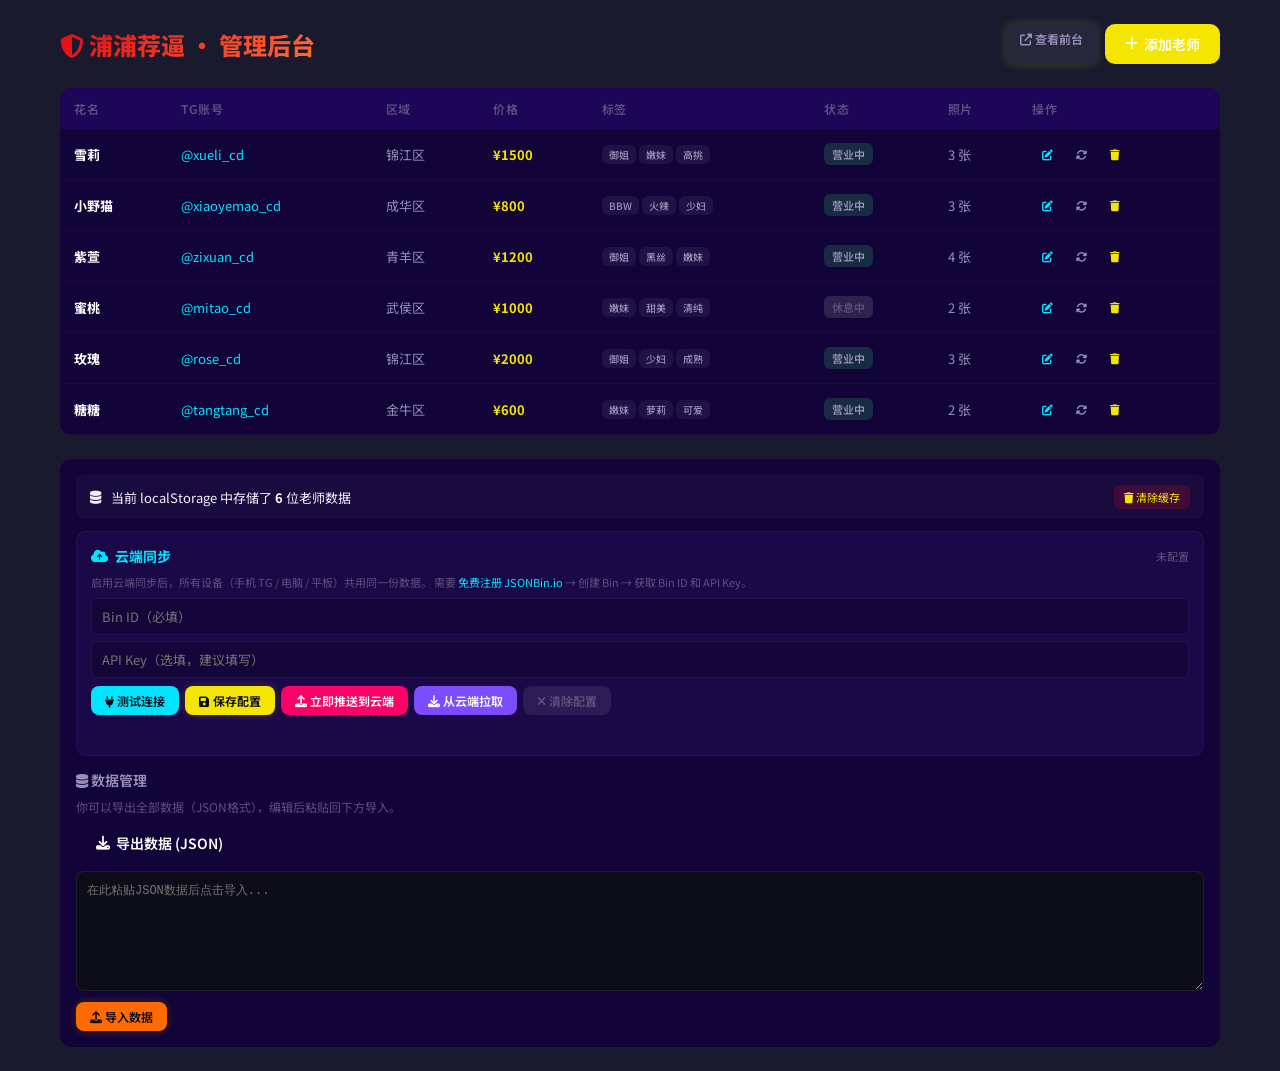
==== commit 4d7ba0c6: "Add files via upload" ====
--- a/admin.html
+++ b/admin.html
@@ -143,6 +143,31 @@
                 <i class="fas fa-trash"></i> 清除缓存
             </button>
         </div>
+
+        <!-- 云端同步配置 -->
+        <div style="margin-bottom:14px;padding:14px;background:rgba(124,77,255,0.08);border-radius:10px;border:1px solid rgba(124,77,255,0.12)">
+            <h3 style="font-size:14px;font-weight:700;margin-bottom:8px;color:var(--cyan);display:flex;align-items:center;gap:6px">
+                <i class="fas fa-cloud-upload-alt"></i> 云端同步
+                <span id="cloudStatus" style="font-size:11px;font-weight:400;color:var(--text-muted);margin-left:auto">未配置</span>
+            </h3>
+            <p style="font-size:11px;color:var(--text-muted);margin-bottom:8px">
+                启用云端同步后，所有设备（手机 TG / 电脑 / 平板）共用同一份数据。
+                需要 <a href="https://jsonbin.io" target="_blank" style="color:var(--cyan)">免费注册 JSONBin.io</a> → 创建 Bin → 获取 Bin ID 和 API Key。
+            </p>
+            <div style="display:flex;flex-direction:column;gap:6px;margin-bottom:8px">
+                <input type="text" id="cloudBinId" placeholder="Bin ID（必填）" style="padding:8px 10px;background:rgba(0,0,0,0.2);border:1px solid rgba(124,77,255,0.15);border-radius:6px;color:#fff;font-size:13px">
+                <input type="password" id="cloudApiKey" placeholder="API Key（选填，建议填写）" style="padding:8px 10px;background:rgba(0,0,0,0.2);border:1px solid rgba(124,77,255,0.15);border-radius:6px;color:#fff;font-size:13px">
+            </div>
+            <div style="display:flex;gap:6px">
+                <button class="btn-sm" id="cloudTestBtn" style="background:var(--cyan);color:#0A0A1A;box-shadow:none"><i class="fas fa-plug"></i> 测试连接</button>
+                <button class="btn-sm" id="cloudSaveConfigBtn"><i class="fas fa-save"></i> 保存配置</button>
+                <button class="btn-sm" id="cloudPushBtn" style="background:var(--pink);color:#fff;box-shadow:none"><i class="fas fa-upload"></i> 立即推送到云端</button>
+                <button class="btn-sm" id="cloudLoadBtn" style="background:var(--purple);color:#fff;box-shadow:none"><i class="fas fa-download"></i> 从云端拉取</button>
+                <button class="btn-sm" id="cloudClearBtn" style="background:rgba(255,255,255,0.08);color:var(--text-muted);box-shadow:none"><i class="fas fa-times"></i> 清除配置</button>
+            </div>
+            <div id="cloudMessage" style="margin-top:6px;font-size:12px;color:var(--text-muted);min-height:20px"></div>
+        </div>
+
         <h3><i class="fas fa-database"></i> 数据管理</h3>
         <p style="font-size:12px;color:var(--text-muted);margin-bottom:8px">你可以导出全部数据（JSON格式），编辑后粘贴回下方导入。</p>
         <button class="btn-export" id="exportBtn" style="margin-bottom:8px"><i class="fas fa-download"></i> 导出数据 (JSON)</button>
@@ -150,6 +175,7 @@
         <button class="btn-sm" id="importBtn" style="margin-top:6px;background:var(--orange)"><i class="fas fa-upload"></i> 导入数据</button>
     </div>
 
+    <script src="cloud.js"></script>
     <script src="app.js"></script>
     <script src="admin.js"></script>
 </body>
--- a/styles.css
+++ b/styles.css
@@ -228,4 +228,28 @@
     .modal-content{max-height:85vh;border-radius:16px}
 }
 @media(min-width:641px) and (max-width:1024px){.card-grid{grid-template-columns:repeat(2,1fr)}}
-@media(min-width:1025px){.card-grid{grid-template-columns:repeat(3,1fr);gap:20px}.category-section{max-width:1400px;margin:-40px auto 0;padding:0 40px}}+@media(min-width:1025px){.card-grid{grid-template-columns:repeat(3,1fr);gap:20px}.category-section{max-width:1400px;margin:-40px auto 0;padding:0 40px}}
+
+/* 图片加载失败兜底 */
+.card-photo-container:has(img[style*="display: none"])::after {
+    content: "📷 照片加载失败";
+    position: absolute;
+    top: 50%; left: 50%;
+    transform: translate(-50%, -50%);
+    color: var(--text-muted);
+    font-size: 13px;
+    text-align: center;
+}
+
+.gallery-main:has(img[onerror]) {
+    background: #120338;
+    display: flex;
+    align-items: center;
+    justify-content: center;
+    min-height: 200px;
+}
+.gallery-main:has(img[onerror])::after {
+    content: "图片加载失败，请检查链接";
+    color: var(--text-muted);
+    font-size: 14px;
+}
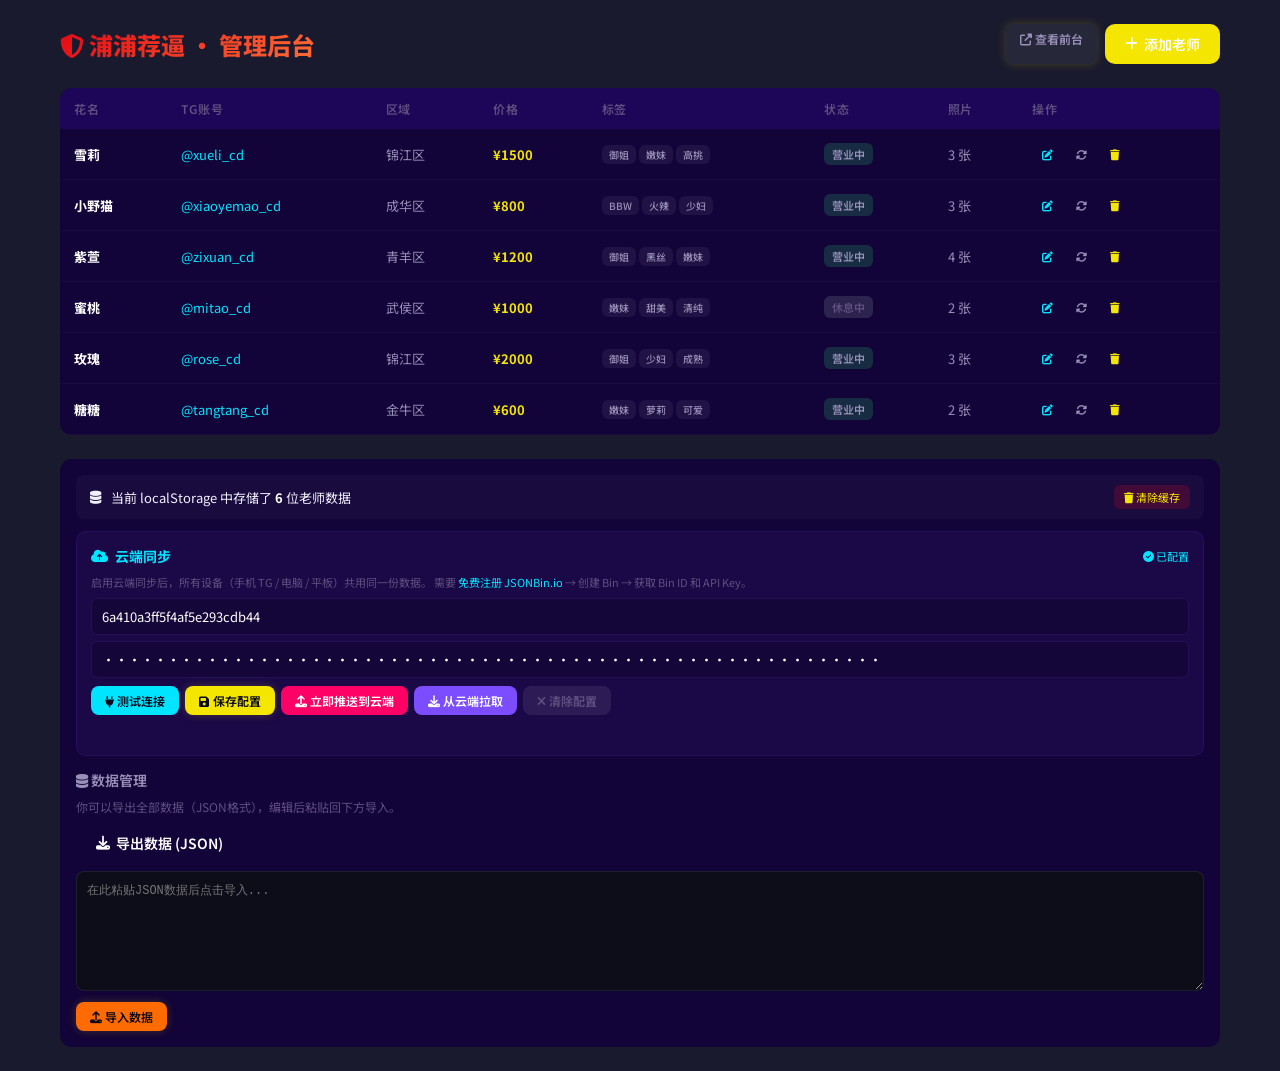
==== commit 49a23747: "Add files via upload" ====
--- a/admin.html
+++ b/admin.html
@@ -175,6 +175,7 @@
         <button class="btn-sm" id="importBtn" style="margin-top:6px;background:var(--orange)"><i class="fas fa-upload"></i> 导入数据</button>
     </div>
 
+    <script src="config.js"></script>
     <script src="cloud.js"></script>
     <script src="app.js"></script>
     <script src="admin.js"></script>
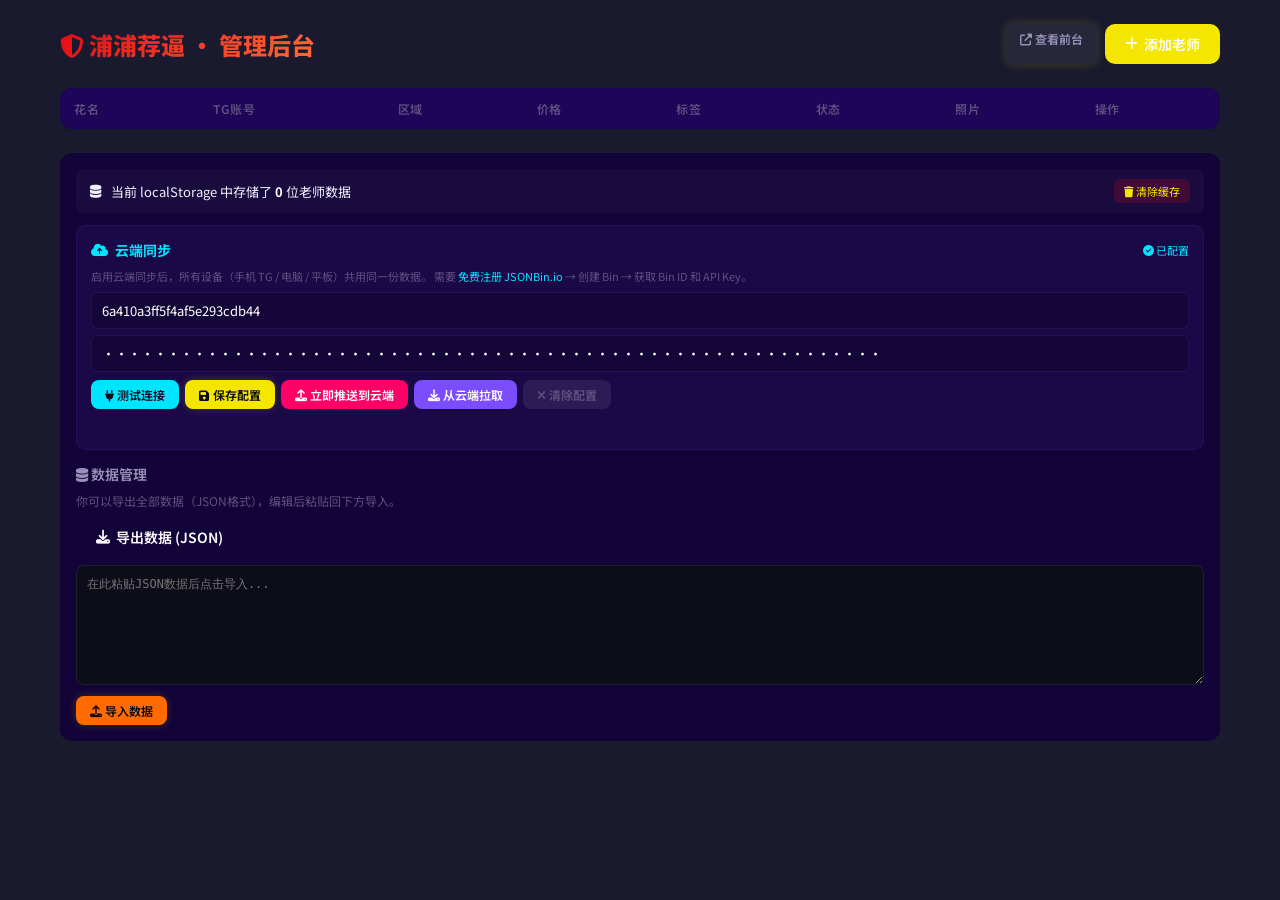
==== commit c2ec551b: "Add files via upload" ====
--- a/admin.html
+++ b/admin.html
@@ -117,9 +117,18 @@
             <div class="form-group"><label>老师简介</label><textarea id="editBio" rows="3" placeholder="填写老师简介..."></textarea></div>
 
             <div class="form-group">
-                <label>照片链接 (最多10张，第一张为主图)</label>
+                <label>照片 (最多10张，第一张为主图)</label>
                 <div id="photoList"></div>
-                <button class="add-photo-btn" id="addPhotoBtn"><i class="fas fa-plus"></i> 添加照片</button>
+                <div style="display:flex;gap:6px;margin-top:4px">
+                    <button class="add-photo-btn" id="addPhotoBtn"><i class="fas fa-plus"></i> 空链接</button>
+                    <button class="add-photo-btn" id="uploadNewBtn" style="background:rgba(0,229,255,0.15);color:var(--cyan);border-color:rgba(0,229,255,0.2)">
+                        <i class="fas fa-cloud-upload-alt"></i> 上传新图片
+                    </button>
+                </div>
+                <div id="uploadProgress" style="display:none;margin-top:6px;padding:8px 12px;background:rgba(0,229,255,0.06);border-radius:8px;font-size:12px;color:var(--cyan)">
+                    <i class="fas fa-spinner fa-pulse"></i> <span id="uploadStatus">正在上传...</span>
+                </div>
+                <input type="file" id="imgurFileInput" accept="image/*" style="display:none">
             </div>
 
             <div class="form-group">
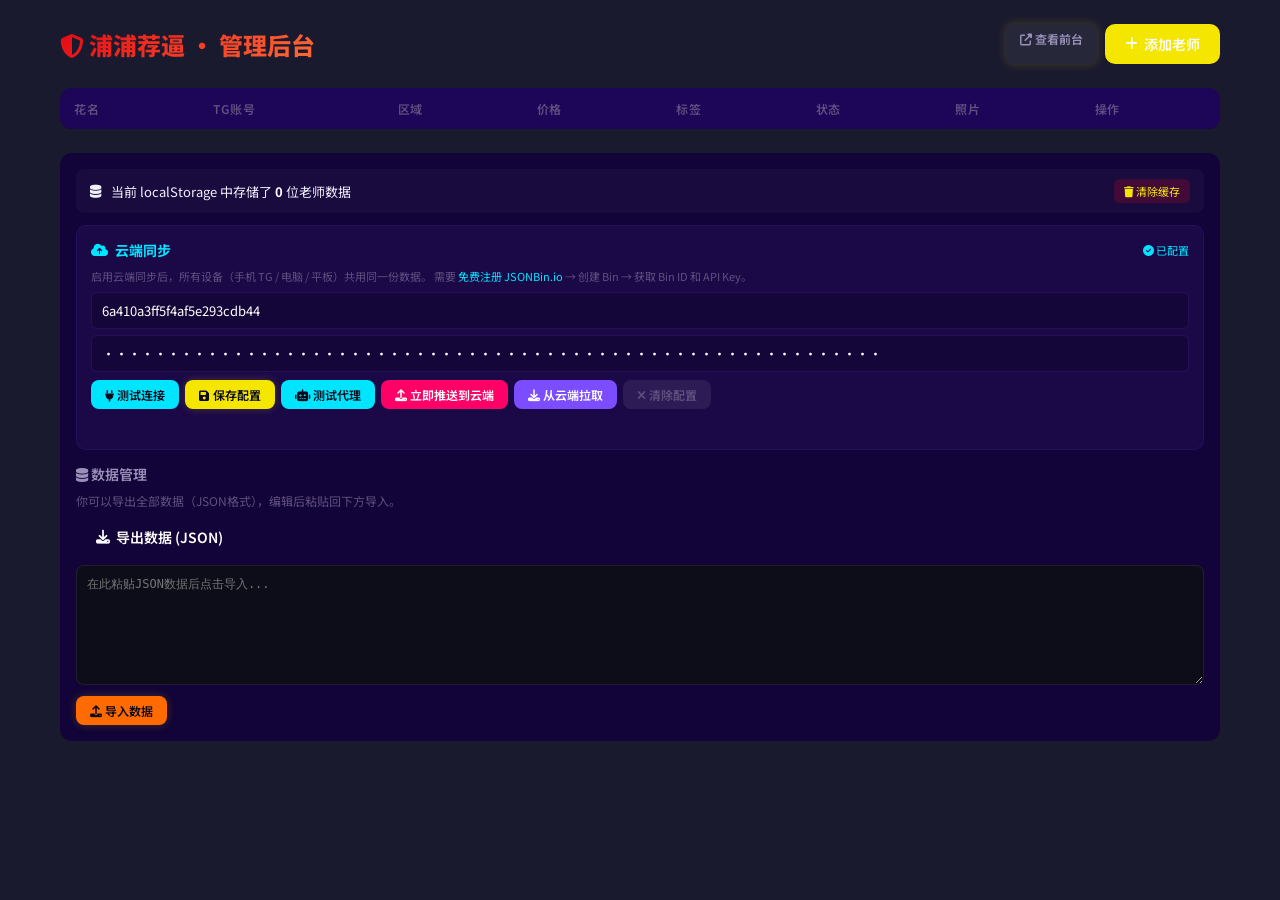
==== commit 6ab391c0: "Add files via upload" ====
--- a/admin.html
+++ b/admin.html
@@ -170,6 +170,7 @@
             <div style="display:flex;gap:6px">
                 <button class="btn-sm" id="cloudTestBtn" style="background:var(--cyan);color:#0A0A1A;box-shadow:none"><i class="fas fa-plug"></i> 测试连接</button>
                 <button class="btn-sm" id="cloudSaveConfigBtn"><i class="fas fa-save"></i> 保存配置</button>
+                <button class="btn-sm" id="cloudTestProxyBtn" style="background:var(--cyan);color:#0A0A1A;box-shadow:none"><i class="fas fa-robot"></i> 测试代理</button>
                 <button class="btn-sm" id="cloudPushBtn" style="background:var(--pink);color:#fff;box-shadow:none"><i class="fas fa-upload"></i> 立即推送到云端</button>
                 <button class="btn-sm" id="cloudLoadBtn" style="background:var(--purple);color:#fff;box-shadow:none"><i class="fas fa-download"></i> 从云端拉取</button>
                 <button class="btn-sm" id="cloudClearBtn" style="background:rgba(255,255,255,0.08);color:var(--text-muted);box-shadow:none"><i class="fas fa-times"></i> 清除配置</button>
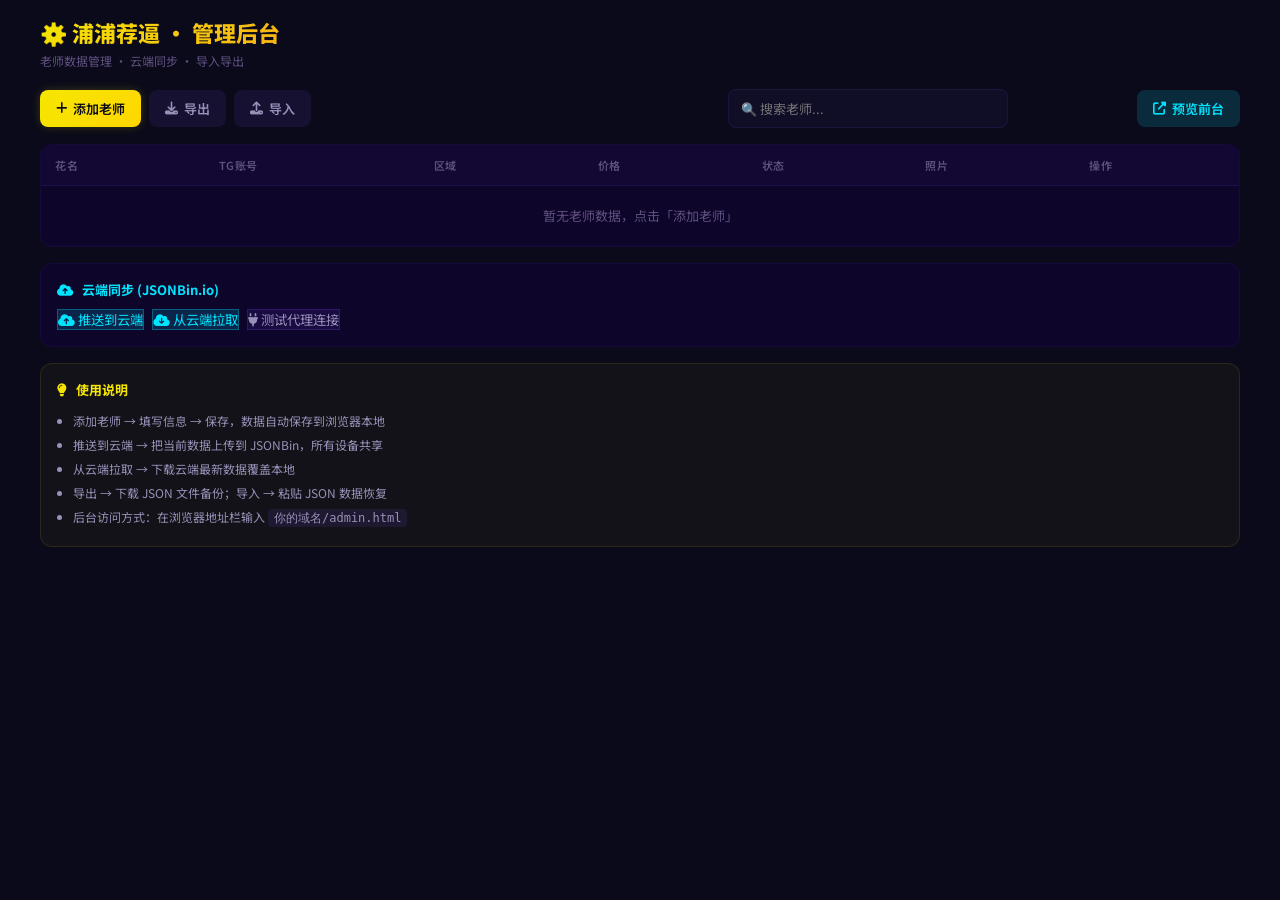
==== commit 99bedaef: "Add files via upload" ====
--- a/admin.html
+++ b/admin.html
@@ -1,193 +1,192 @@
 <!DOCTYPE html>
 <html lang="zh-CN">
 <head>
-    <meta charset="UTF-8">
-    <meta name="viewport" content="width=device-width, initial-scale=1.0">
-    <title>浦浦荐逼 · 管理后台</title>
-    <link rel="preconnect" href="https://fonts.googleapis.com">
-    <link href="https://fonts.googleapis.com/css2?family=Noto+Sans+SC:wght@300;400;500;700;900&display=swap" rel="stylesheet">
-    <link rel="stylesheet" href="https://cdnjs.cloudflare.com/ajax/libs/font-awesome/6.5.1/css/all.min.css">
-    <link rel="stylesheet" href="styles.css">
-    <style>
-        body{background:#1a1a2e;padding-top:24px;max-width:1200px;margin:0 auto;padding:24px 20px}
-        .admin-header{display:flex;justify-content:space-between;align-items:center;margin-bottom:24px;flex-wrap:wrap;gap:12px}
-        .admin-header h1{font-size:24px;font-weight:800;background:linear-gradient(135deg,#e50914,#ff6b35);-webkit-background-clip:text;-webkit-text-fill-color:transparent;background-clip:text}
-        .admin-actions{display:flex;gap:8px;flex-wrap:wrap}
-        .btn-add{padding:10px 20px;font-size:14px;font-weight:600;border-radius:10px;background:var(--accent);color:#fff;transition:var(--transition);display:flex;align-items:center;gap:6px}
-        .btn-add:hover{background:var(--accent-hover)}
-        .btn-export{padding:10px 20px;font-size:14px;font-weight:600;border-radius:10px;background:var(--green);color:#fff;transition:var(--transition);display:flex;align-items:center;gap:6px}
-        .btn-export:hover{opacity:.8}
-        .teacher-table{width:100%;border-collapse:collapse;background:var(--bg-card);border-radius:12px;overflow:hidden;margin-bottom:24px}
-        .teacher-table th{background:var(--bg-elevated);padding:12px 14px;font-size:12px;font-weight:600;color:var(--text-muted);text-transform:uppercase;letter-spacing:.5px;text-align:left;white-space:nowrap}
-        .teacher-table td{padding:12px 14px;font-size:13px;color:var(--text-secondary);border-bottom:1px solid rgba(255,255,255,0.03);vertical-align:middle}
-        .teacher-table tr:hover td{background:rgba(255,255,255,0.02)}
-        .tag-pills{display:flex;gap:3px;flex-wrap:wrap}
-        .tag-pill{font-size:10px;font-weight:500;padding:2px 7px;border-radius:6px;background:rgba(255,255,255,0.06);color:var(--text-secondary)}
-        .status-badge{font-size:11px;font-weight:600;padding:3px 8px;border-radius:6px;display:inline-block}
-        .status-badge.online{background:rgba(46,204,113,0.2);color:var(--green)}
-        .status-badge.offline{background:rgba(149,165,166,0.2);color:var(--text-muted)}
-        .action-btn{padding:5px 10px;font-size:11px;font-weight:600;border-radius:6px;transition:var(--transition);color:var(--text-secondary)}
-        .action-btn:hover{background:rgba(255,255,255,0.06);color:#fff}
-        .action-btn.edit{color:var(--blue)}
-        .action-btn.delete{color:var(--accent)}
-        .action-btn.toggle{color:var(--green)}
-        .modal-backdrop{position:fixed;inset:0;z-index:2000;display:none;align-items:center;justify-content:center;background:rgba(0,0,0,0.85);backdrop-filter:blur(8px);padding:20px}
-        .modal-backdrop.open{display:flex}
-        .editor-panel{background:var(--bg-secondary);border-radius:16px;padding:24px;width:100%;max-width:600px;max-height:85vh;overflow-y:auto;border:1px solid rgba(255,255,255,0.06)}
-        .editor-panel h2{font-size:18px;font-weight:700;margin-bottom:16px}
-        .form-group{margin-bottom:12px}
-        .form-group label{display:block;font-size:12px;font-weight:600;color:var(--text-muted);margin-bottom:4px;text-transform:uppercase;letter-spacing:.5px}
-        .form-group input,.form-group textarea,.form-group select{width:100%;padding:9px 12px;background:rgba(255,255,255,0.05);border:1px solid rgba(255,255,255,0.08);border-radius:8px;color:#fff;font-size:13px;font-family:inherit}
-        .form-group input:focus,.form-group textarea:focus{border-color:var(--accent)}
-        .form-group textarea{resize:vertical;min-height:60px}
-        .form-row{display:grid;grid-template-columns:1fr 1fr;gap:12px}
-        .form-actions{display:flex;justify-content:flex-end;gap:8px;margin-top:16px;padding-top:12px;border-top:1px solid rgba(255,255,255,0.06)}
-        .photo-input-group{display:flex;gap:6px;align-items:center;margin-bottom:4px}
-        .photo-input-group input{flex:1}
-        .add-photo-btn{padding:9px 12px;font-size:12px;border-radius:6px;background:rgba(255,255,255,0.06);color:var(--text-secondary)}
-        .add-photo-btn:hover{background:rgba(255,255,255,0.1);color:#fff}
-        .remove-photo-btn{color:var(--accent);padding:4px;font-size:12px}
-        .tag-input-group{display:flex;gap:6px;margin-bottom:4px}
-        .tag-input-group input{flex:1}
-        .data-actions{margin-top:24px;padding:16px;background:var(--bg-card);border-radius:12px}
-        .data-actions h3{font-size:14px;font-weight:600;margin-bottom:8px;color:var(--text-secondary)}
-        .textarea-code{width:100%;min-height:120px;padding:10px;background:#0d0d1a;border:1px solid rgba(255,255,255,0.08);border-radius:8px;color:#a0a0c0;font-size:12px;font-family:monospace;resize:vertical}
-        @media(max-width:640px){
-            .form-row{grid-template-columns:1fr}
-            .teacher-table{font-size:12px}
-            .teacher-table th,.teacher-table td{padding:8px 10px}
-        }
-    </style>
+<meta charset="UTF-8">
+<meta name="viewport" content="width=device-width,initial-scale=1.0,maximum-scale=1.0,user-scalable=no">
+<title>浦浦荐逼 - 管理后台</title>
+<script src="https://telegram.org/js/telegram-web-app.js"></script>
+<link rel="preconnect" href="https://fonts.googleapis.com">
+<link href="https://fonts.googleapis.com/css2?family=Noto+Sans+SC:wght@300;400;500;700;900&display=swap" rel="stylesheet">
+<link rel="stylesheet" href="https://cdnjs.cloudflare.com/ajax/libs/font-awesome/6.5.1/css/all.min.css">
+<link rel="stylesheet" href="styles.css">
+<style>
+body.admin-page{background:#0A0A1A;padding:16px;font-family:"Noto Sans SC",sans-serif;color:#F0F0FF;min-height:100vh}
+.admin-page .admin-container{max-width:1200px;margin:0 auto}
+.admin-page h1{font-size:22px;font-weight:800;margin-bottom:4px;background:linear-gradient(135deg,#F5E600,#FF0066);-webkit-background-clip:text;-webkit-text-fill-color:transparent;background-clip:text}
+.admin-page .admin-sub{color:#605080;font-size:12px;margin-bottom:20px}
+.admin-page .admin-toolbar{display:flex;gap:8px;flex-wrap:wrap;margin-bottom:16px;align-items:center}
+.admin-page .admin-toolbar .btn{display:inline-flex;align-items:center;gap:6px;padding:9px 16px;font-size:13px;font-weight:600;border-radius:8px;cursor:pointer;border:none;transition:all .2s}
+.admin-page .btn-primary{background:linear-gradient(135deg,#F5E600,#FFD700);color:#0A0A1A}
+.admin-page .btn-primary:hover{box-shadow:0 0 16px rgba(245,230,0,.4)}
+.admin-page .btn-danger{background:rgba(255,0,102,.15);color:#FF0066;border:1px solid rgba(255,0,102,.3)}
+.admin-page .btn-danger:hover{background:rgba(255,0,102,.25)}
+.admin-page .btn-cyan{background:rgba(0,229,255,.15);color:#00E5FF;border:1px solid rgba(0,229,255,.3)}
+.admin-page .btn-cyan:hover{background:rgba(0,229,255,.25)}
+.admin-page .btn-outline{background:rgba(124,77,255,.1);color:#9890B8;border:1px solid rgba(124,77,255,.2)}
+.admin-page .btn-outline:hover{background:rgba(124,77,255,.2)}
+.admin-page .admin-table-wrap{overflow-x:auto;background:rgba(18,3,56,.6);border-radius:12px;border:1px solid rgba(124,77,255,.08);margin-bottom:16px}
+.admin-page table{width:100%;border-collapse:collapse;font-size:13px;min-width:700px}
+.admin-page th{padding:12px 14px;text-align:left;font-size:11px;font-weight:600;color:#605080;text-transform:uppercase;letter-spacing:.5px;border-bottom:1px solid rgba(124,77,255,.1);background:rgba(124,77,255,.04)}
+.admin-page td{padding:10px 14px;border-bottom:1px solid rgba(124,77,255,.04);color:#9890B8}
+.admin-page tr:hover td{background:rgba(124,77,255,.04)}
+.admin-page .admin-actions{display:flex;gap:4px}
+.admin-page .admin-btn{padding:5px 10px;font-size:11px;font-weight:600;border-radius:6px;cursor:pointer;border:none;transition:all .2s;display:inline-flex;align-items:center;gap:4px}
+.admin-page .admin-btn.edit{background:rgba(0,229,255,.12);color:#00E5FF}
+.admin-page .admin-btn.edit:hover{background:rgba(0,229,255,.2)}
+.admin-page .admin-btn.toggle{background:rgba(245,230,0,.12);color:#F5E600}
+.admin-page .admin-btn.toggle:hover{background:rgba(245,230,0,.2)}
+.admin-page .admin-btn.delete{background:rgba(255,0,102,.12);color:#FF0066}
+.admin-page .admin-btn.delete:hover{background:rgba(255,0,102,.2)}
+.admin-page #cloudMsg{display:none;padding:10px 14px;margin-bottom:12px;border-radius:8px;font-size:13px;font-weight:600;background:rgba(0,229,255,.08);color:#00E5FF;border:1px solid rgba(0,229,255,.15)}
+.admin-page .cloud-section{background:rgba(18,3,56,.6);border-radius:12px;border:1px solid rgba(124,77,255,.08);padding:16px;margin-bottom:16px}
+.admin-page .cloud-section h3{font-size:13px;font-weight:700;margin-bottom:10px;color:#00E5FF}
+.admin-page .cloud-section h3 i{margin-right:6px}
+.admin-page .cloud-btns{display:flex;gap:8px;flex-wrap:wrap}
+.admin-page .modal-overlay{position:fixed;top:0;left:0;right:0;bottom:0;background:rgba(0,0,0,.8);z-index:5000;display:none;align-items:center;justify-content:center;padding:16px}
+.admin-page .modal-overlay.open{display:flex}
+.admin-page .modal-content{background:#120338;border-radius:16px;width:100%;max-width:580px;max-height:90vh;overflow-y:auto;padding:24px;border:1px solid rgba(124,77,255,.15)}
+.admin-page .modal-content h2{font-size:18px;font-weight:800;margin-bottom:16px;color:#F0F0FF}
+.admin-page .form-group{margin-bottom:12px}
+.admin-page .form-group label{display:block;font-size:12px;font-weight:600;color:#605080;margin-bottom:4px}
+.admin-page .form-group input,.admin-page .form-group select,.admin-page .form-group textarea{width:100%;padding:9px 12px;font-size:13px;border-radius:8px;background:rgba(124,77,255,.06);border:1px solid rgba(124,77,255,.1);color:#F0F0FF;outline:none;transition:all .2s}
+.admin-page .form-group input:focus,.admin-page .form-group select:focus,.admin-page .form-group textarea:focus{border-color:#00E5FF;box-shadow:0 0 8px rgba(0,229,255,.1)}
+.admin-page .form-group textarea{resize:vertical;min-height:60px}
+.admin-page .form-group select option{background:#120338;color:#F0F0FF}
+.admin-page .form-row{display:grid;grid-template-columns:1fr 1fr;gap:10px}
+.admin-page .modal-actions{display:flex;gap:8px;justify-content:flex-end;margin-top:16px}
+.admin-page .modal-actions button{padding:9px 20px;font-size:13px;font-weight:600;border-radius:8px;cursor:pointer;border:none;transition:all .2s}
+.admin-page .modal-actions .save-btn{background:linear-gradient(135deg,#F5E600,#FFD700);color:#0A0A1A}
+.admin-page .modal-actions .save-btn:hover{box-shadow:0 0 16px rgba(245,230,0,.4)}
+.admin-page .modal-actions .cancel-btn{background:rgba(124,77,255,.1);color:#9890B8}
+.admin-page .modal-actions .cancel-btn:hover{color:#fff}
+.admin-page .photo-url-row{display:flex;gap:6px;margin-bottom:6px}
+.admin-page .photo-url-row input{flex:1;padding:7px 10px;font-size:12px;border-radius:6px;background:rgba(124,77,255,.06);border:1px solid rgba(124,77,255,.1);color:#F0F0FF;outline:none}
+.admin-page .photo-url-row input:focus{border-color:#FF0066}
+.admin-page .photo-remove-btn{width:32px;height:32px;display:flex;align-items:center;justify-content:center;border-radius:6px;background:rgba(255,0,102,.12);color:#FF0066;border:none;cursor:pointer;font-size:12px}
+.admin-page .photo-remove-btn:hover{background:rgba(255,0,102,.25)}
+.admin-page .photo-add-btn{padding:7px 14px;font-size:12px;font-weight:600;border-radius:6px;background:rgba(0,229,255,.12);color:#00E5FF;border:1px solid rgba(0,229,255,.2);cursor:pointer;transition:all .2s;margin-top:4px}
+.admin-page .photo-add-btn:hover{background:rgba(0,229,255,.2)}
+.admin-page .upload-local-btn{padding:7px 14px;font-size:12px;font-weight:600;border-radius:6px;background:rgba(245,230,0,.12);color:#F5E600;border:1px solid rgba(245,230,0,.2);cursor:pointer;transition:all .2s;margin-top:4px;margin-left:6px}
+.admin-page .upload-local-btn:hover{background:rgba(245,230,0,.2)}
+.admin-page .admin-search{display:flex;gap:8px;margin-bottom:0;flex:1}
+.admin-page .admin-search input{flex:1;padding:9px 12px;font-size:13px;border-radius:8px;background:rgba(124,77,255,.06);border:1px solid rgba(124,77,255,.1);color:#F0F0FF;outline:none;max-width:280px}
+.admin-page .admin-search input:focus{border-color:#00E5FF}
+@media(max-width:640px){
+.admin-page .form-row{grid-template-columns:1fr}
+.admin-page .admin-toolbar{gap:6px}
+.admin-page .admin-toolbar .btn{font-size:12px;padding:7px 12px}
+}
+</style>
 </head>
-<body>
-    <div class="admin-header">
-        <h1><i class="fas fa-shield-alt"></i> 浦浦荐逼 · 管理后台</h1>
-        <div class="admin-actions">
-            <a href="index.html" class="btn-sm" style="background:rgba(255,255,255,0.06);color:var(--text-secondary);text-decoration:none"><i class="fas fa-external-link-alt"></i> 查看前台</a>
-            <button class="btn-add" id="addTeacherBtn"><i class="fas fa-plus"></i> 添加老师</button>
-        </div>
+<body class="admin-page">
+<div class="admin-container" id="adminBody">
+
+<h1>⚙️ 浦浦荐逼 · 管理后台</h1>
+<p class="admin-sub">老师数据管理 · 云端同步 · 导入导出</p>
+
+<div class="admin-toolbar">
+    <button class="btn btn-primary" id="addBtn"><i class="fas fa-plus"></i> 添加老师</button>
+    <button class="btn btn-outline" id="exportBtn"><i class="fas fa-download"></i> 导出</button>
+    <button class="btn btn-outline" id="importBtn"><i class="fas fa-upload"></i> 导入</button>
+    <div style="flex:1"></div>
+    <div class="admin-search"><input type="text" id="adminSearch" placeholder="🔍 搜索老师..."></div>
+    <a href="index.html" class="btn btn-cyan" style="text-decoration:none" target="_blank"><i class="fas fa-external-link-alt"></i> 预览前台</a>
+</div>
+
+<div id="cloudMsg"></div>
+
+<div class="admin-table-wrap">
+<table>
+<thead><tr><th>花名</th><th>TG账号</th><th>区域</th><th>价格</th><th>状态</th><th>照片</th><th>操作</th></tr></thead>
+<tbody id="adminTableBody"><tr><td colspan="7" style="text-align:center;padding:30px;color:var(--text-muted)"><i class="fas fa-spinner fa-spin" style="font-size:20px;display:block;margin-bottom:8px"></i>加载中...</td></tr></tbody>
+</table>
+</div>
+
+<div class="cloud-section">
+<h3><i class="fas fa-cloud-upload-alt"></i> 云端同步 (JSONBin.io)</h3>
+<div class="cloud-btns">
+    <button class="btn btn-cyan" id="pushBtn"><i class="fas fa-cloud-upload-alt"></i> 推送到云端</button>
+    <button class="btn btn-cyan" id="pullBtn"><i class="fas fa-cloud-download-alt"></i> 从云端拉取</button>
+    <button class="btn btn-outline" id="proxyBtn"><i class="fas fa-plug"></i> 测试代理连接</button>
+</div>
+</div>
+
+<div class="cloud-section" style="background:rgba(245,230,0,.04);border-color:rgba(245,230,0,.1)">
+<h3 style="color:var(--gold)"><i class="fas fa-lightbulb"></i> 使用说明</h3>
+<ul style="font-size:12px;color:var(--text-secondary);line-height:2;padding-left:16px;margin:0">
+<li>添加老师 → 填写信息 → 保存，数据自动保存到浏览器本地</li>
+<li>推送到云端 → 把当前数据上传到 JSONBin，所有设备共享</li>
+<li>从云端拉取 → 下载云端最新数据覆盖本地</li>
+<li>导出 → 下载 JSON 文件备份；导入 → 粘贴 JSON 数据恢复</li>
+<li>后台访问方式：在浏览器地址栏输入 <code style="background:rgba(124,77,255,.1);padding:2px 6px;border-radius:4px">你的域名/admin.html</code></li>
+</ul>
+</div>
+
+</div>
+
+<div class="modal-overlay" id="editorModal">
+<div class="modal-content">
+<h2 id="editorTitle">添加老师</h2>
+
+<div class="form-row">
+    <div class="form-group"><label>花名 *</label><input type="text" id="teacherName" placeholder="如：小美"></div>
+    <div class="form-group"><label>TG账号</label><input type="text" id="teacherTG" placeholder="如：xiaomei_cd"></div>
+</div>
+
+<div class="form-row">
+    <div class="form-group"><label>区域</label>
+        <select id="teacherDistrict">
+            <option value="锦江区">锦江区</option>
+            <option value="青羊区">青羊区</option>
+            <option value="成华区">成华区</option>
+            <option value="武侯区">武侯区</option>
+            <option value="金牛区">金牛区</option>
+            <option value="高新区">高新区</option>
+            <option value="龙泉驿区">龙泉驿区</option>
+            <option value="温江区">温江区</option>
+            <option value="郫都区">郫都区</option>
+            <option value="新都区">新都区</option>
+            <option value="双流区">双流区</option>
+        </select>
     </div>
+    <div class="form-group"><label>价格 (¥)</label><input type="number" id="teacherPrice" placeholder="如：1000"></div>
+</div>
 
-    <table class="teacher-table">
-        <thead>
-            <tr>
-                <th>花名</th>
-                <th>TG账号</th>
-                <th>区域</th>
-                <th>价格</th>
-                <th>标签</th>
-                <th>状态</th>
-                <th>照片</th>
-                <th>操作</th>
-            </tr>
-        </thead>
-        <tbody id="teacherTableBody"></tbody>
-    </table>
+<div class="form-row">
+    <div class="form-group"><label>状态</label>
+        <select id="teacherStatus">
+            <option value="营业中">🟢 营业中</option>
+            <option value="休息中">🔴 休息中</option>
+        </select>
+    </div>
+    <div class="form-group"><label>开课时间</label><input type="text" id="teacherSchedule" placeholder="如：10:00-22:00"></div>
+</div>
 
-    <!-- Editor Modal -->
-    <div class="modal-backdrop" id="editorModal">
-        <div class="editor-panel">
-            <h2 id="editorTitle">添加老师</h2>
-            <input type="hidden" id="editId">
-            <div class="form-row">
-                <div class="form-group"><label>花名 *</label><input type="text" id="editName" placeholder="如：雪莉"></div>
-                <div class="form-group"><label>TG账号 *</label><input type="text" id="editTG" placeholder="如：xueli_cd"></div>
-            </div>
-            <div class="form-row">
-                <div class="form-group"><label>所在区域 *</label>
-                    <select id="editDistrict">
-                        <option value="锦江区">锦江区</option>
-                        <option value="青羊区">青羊区</option>
-                        <option value="成华区">成华区</option>
-                        <option value="武侯区">武侯区</option>
-                        <option value="金牛区">金牛区</option>
-                        <option value="高新区">高新区</option>
-                    </select>
-                </div>
-                <div class="form-group"><label>价格 (¥) *</label><input type="number" id="editPrice" placeholder="如：1500" min="0"></div>
-            </div>
-            <div class="form-group"><label>开课状态</label>
-                <select id="editStatus">
-                    <option value="营业中">营业中</option>
-                    <option value="休息中">休息中</option>
-                </select>
-            </div>
-            <div class="form-group"><label>开课时间</label><input type="text" id="editSchedule" placeholder="如：10:00 - 22:00"></div>
-            <div class="form-group"><label>优惠信息</label><input type="text" id="editDiscount" placeholder="如：首单8折"></div>
-            <div class="form-group"><label>老师简介</label><textarea id="editBio" rows="3" placeholder="填写老师简介..."></textarea></div>
+<div class="form-group"><label>优惠信息</label><input type="text" id="teacherDiscount" placeholder="如：首单8折"></div>
 
-            <div class="form-group">
-                <label>照片 (最多10张，第一张为主图)</label>
-                <div id="photoList"></div>
-                <div style="display:flex;gap:6px;margin-top:4px">
-                    <button class="add-photo-btn" id="addPhotoBtn"><i class="fas fa-plus"></i> 空链接</button>
-                    <button class="add-photo-btn" id="uploadNewBtn" style="background:rgba(0,229,255,0.15);color:var(--cyan);border-color:rgba(0,229,255,0.2)">
-                        <i class="fas fa-cloud-upload-alt"></i> 上传新图片
-                    </button>
-                </div>
-                <div id="uploadProgress" style="display:none;margin-top:6px;padding:8px 12px;background:rgba(0,229,255,0.06);border-radius:8px;font-size:12px;color:var(--cyan)">
-                    <i class="fas fa-spinner fa-pulse"></i> <span id="uploadStatus">正在上传...</span>
-                </div>
-                <input type="file" id="imgurFileInput" accept="image/*" style="display:none">
-            </div>
+<div class="form-group"><label>简介</label><textarea id="teacherBio" placeholder="老师简介..."></textarea></div>
 
-            <div class="form-group">
-                <label>标签 (用逗号分隔)</label>
-                <input type="text" id="editTags" placeholder="如：御姐,嫩妹,少妇,BBW">
-            </div>
+<div class="form-group"><label>标签（逗号分隔）</label><input type="text" id="teacherTags" placeholder="御姐, 嫩妹, 少妇, BBW"></div>
 
-            <div class="form-actions">
-                <button class="btn-cancel" id="editorCancel">取消</button>
-                <button class="btn-primary" id="editorSave"><i class="fas fa-save"></i> 保存</button>
-            </div>
-        </div>
+<div class="form-group">
+    <label>照片链接（最多10张）</label>
+    <div id="photoUrlsContainer"></div>
+    <div style="display:flex;gap:6px;flex-wrap:wrap;margin-top:6px">
+        <button class="photo-add-btn" id="addPicBtn"><i class="fas fa-plus"></i> 添加网址</button>
+        <button class="upload-local-btn" id="uploadPicBtn"><i class="fas fa-file-image"></i> 本地上传</button>
     </div>
+    <input type="file" id="picInput" accept="image/*" style="display:none">
+</div>
 
-    <!-- Data Export/Import -->
-    <div class="data-actions">
-        <div id="dataStatus" style="margin-bottom:12px;padding:10px 14px;background:rgba(255,255,255,0.03);border-radius:8px;display:flex;align-items:center;gap:10px;font-size:13px">
-            <i class="fas fa-database"></i>
-            <span id="dataCountLabel">当前 localStorage 中存储了 <strong style="color:#fff">0</strong> 位老师数据</span>
-            <button onclick="localStorage.removeItem('cd_teachers_data');alert('缓存已清除，刷新页面后将重新加载默认数据');location.reload()" style="margin-left:auto;padding:4px 10px;font-size:11px;border-radius:6px;background:rgba(229,9,20,0.2);color:var(--accent);cursor:pointer;border:none">
-                <i class="fas fa-trash"></i> 清除缓存
-            </button>
-        </div>
+<div class="modal-actions">
+    <button class="cancel-btn" id="editorCancel">取消</button>
+    <button class="save-btn" id="editorSave">💾 保存</button>
+</div>
+</div>
+</div>
 
-        <!-- 云端同步配置 -->
-        <div style="margin-bottom:14px;padding:14px;background:rgba(124,77,255,0.08);border-radius:10px;border:1px solid rgba(124,77,255,0.12)">
-            <h3 style="font-size:14px;font-weight:700;margin-bottom:8px;color:var(--cyan);display:flex;align-items:center;gap:6px">
-                <i class="fas fa-cloud-upload-alt"></i> 云端同步
-                <span id="cloudStatus" style="font-size:11px;font-weight:400;color:var(--text-muted);margin-left:auto">未配置</span>
-            </h3>
-            <p style="font-size:11px;color:var(--text-muted);margin-bottom:8px">
-                启用云端同步后，所有设备（手机 TG / 电脑 / 平板）共用同一份数据。
-                需要 <a href="https://jsonbin.io" target="_blank" style="color:var(--cyan)">免费注册 JSONBin.io</a> → 创建 Bin → 获取 Bin ID 和 API Key。
-            </p>
-            <div style="display:flex;flex-direction:column;gap:6px;margin-bottom:8px">
-                <input type="text" id="cloudBinId" placeholder="Bin ID（必填）" style="padding:8px 10px;background:rgba(0,0,0,0.2);border:1px solid rgba(124,77,255,0.15);border-radius:6px;color:#fff;font-size:13px">
-                <input type="password" id="cloudApiKey" placeholder="API Key（选填，建议填写）" style="padding:8px 10px;background:rgba(0,0,0,0.2);border:1px solid rgba(124,77,255,0.15);border-radius:6px;color:#fff;font-size:13px">
-            </div>
-            <div style="display:flex;gap:6px">
-                <button class="btn-sm" id="cloudTestBtn" style="background:var(--cyan);color:#0A0A1A;box-shadow:none"><i class="fas fa-plug"></i> 测试连接</button>
-                <button class="btn-sm" id="cloudSaveConfigBtn"><i class="fas fa-save"></i> 保存配置</button>
-                <button class="btn-sm" id="cloudTestProxyBtn" style="background:var(--cyan);color:#0A0A1A;box-shadow:none"><i class="fas fa-robot"></i> 测试代理</button>
-                <button class="btn-sm" id="cloudPushBtn" style="background:var(--pink);color:#fff;box-shadow:none"><i class="fas fa-upload"></i> 立即推送到云端</button>
-                <button class="btn-sm" id="cloudLoadBtn" style="background:var(--purple);color:#fff;box-shadow:none"><i class="fas fa-download"></i> 从云端拉取</button>
-                <button class="btn-sm" id="cloudClearBtn" style="background:rgba(255,255,255,0.08);color:var(--text-muted);box-shadow:none"><i class="fas fa-times"></i> 清除配置</button>
-            </div>
-            <div id="cloudMessage" style="margin-top:6px;font-size:12px;color:var(--text-muted);min-height:20px"></div>
-        </div>
-
-        <h3><i class="fas fa-database"></i> 数据管理</h3>
-        <p style="font-size:12px;color:var(--text-muted);margin-bottom:8px">你可以导出全部数据（JSON格式），编辑后粘贴回下方导入。</p>
-        <button class="btn-export" id="exportBtn" style="margin-bottom:8px"><i class="fas fa-download"></i> 导出数据 (JSON)</button>
-        <div><textarea class="textarea-code" id="importData" placeholder="在此粘贴JSON数据后点击导入..."></textarea></div>
-        <button class="btn-sm" id="importBtn" style="margin-top:6px;background:var(--orange)"><i class="fas fa-upload"></i> 导入数据</button>
-    </div>
-
-    <script src="config.js"></script>
-    <script src="cloud.js"></script>
-    <script src="app.js"></script>
-    <script src="admin.js"></script>
+<script src="config.js"></script>
+<script src="cloud.js"></script>
+<script src="app.js"></script>
 </body>
 </html>
